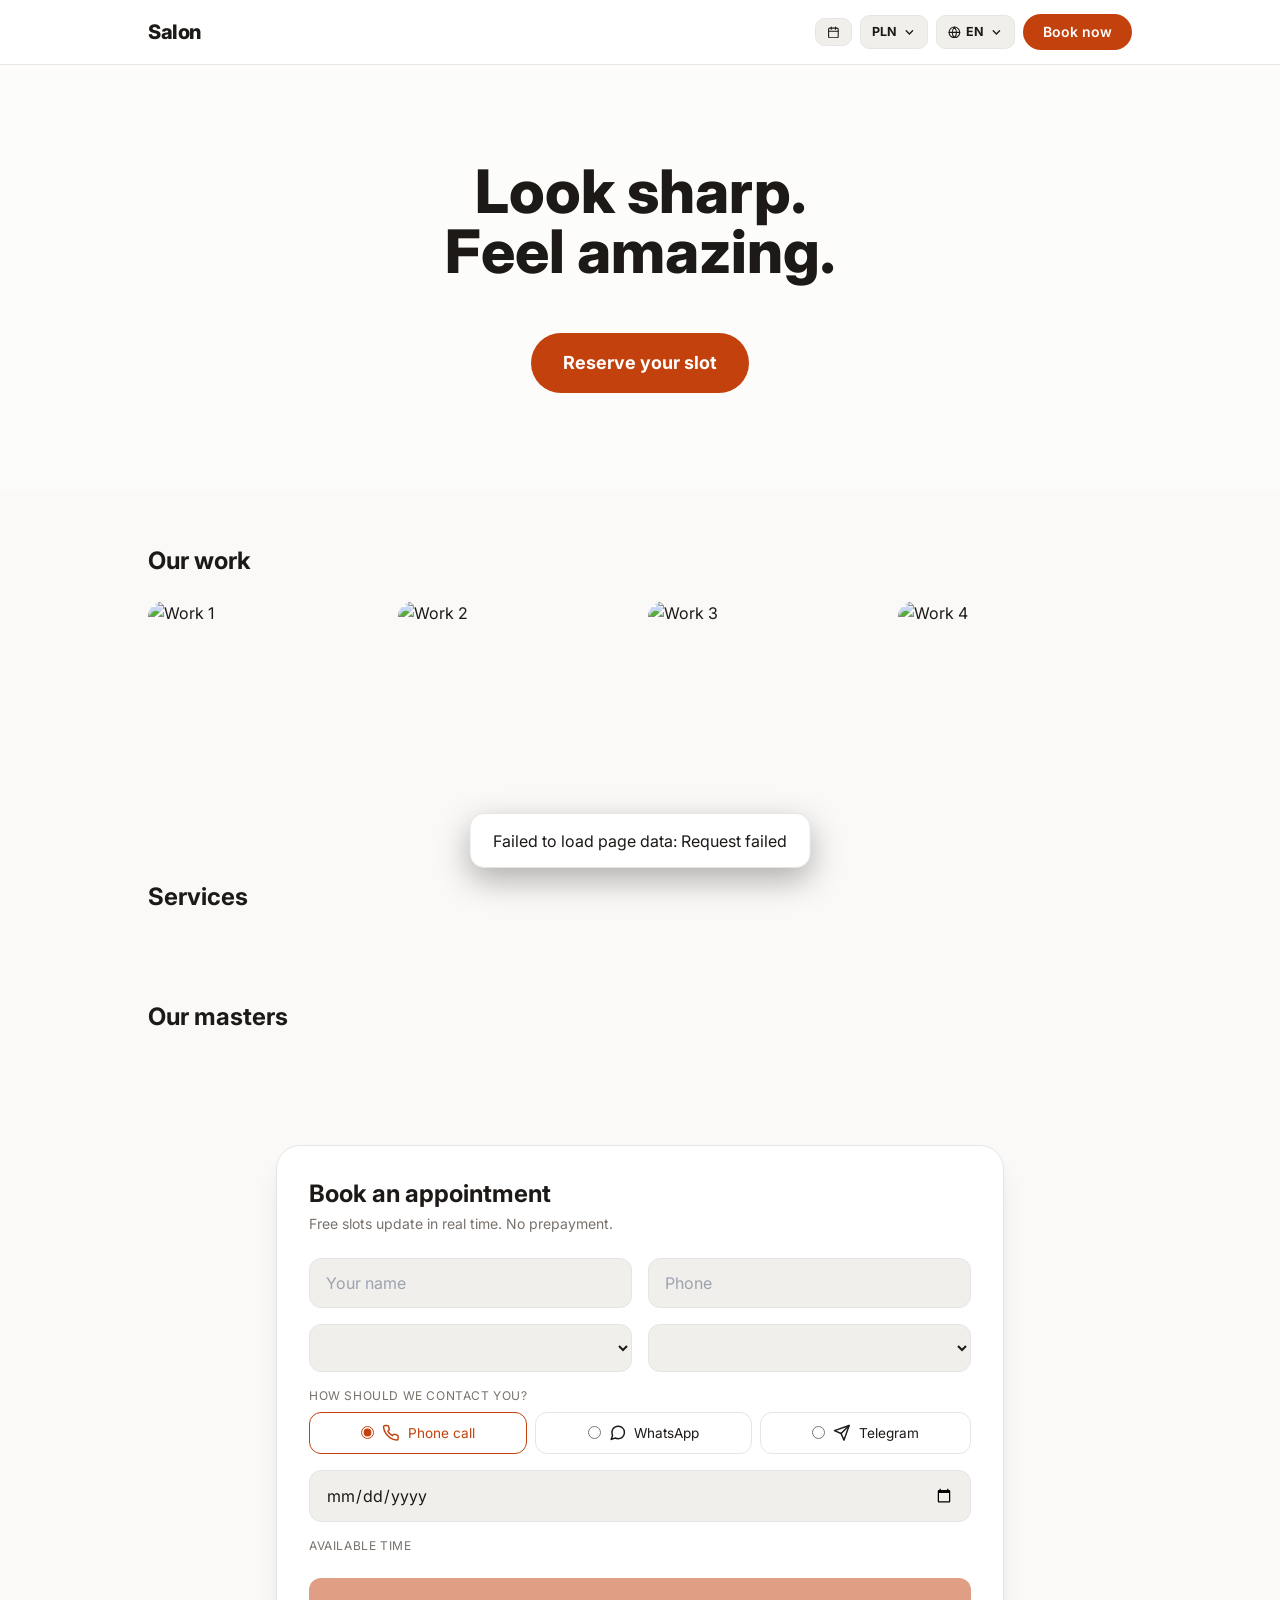
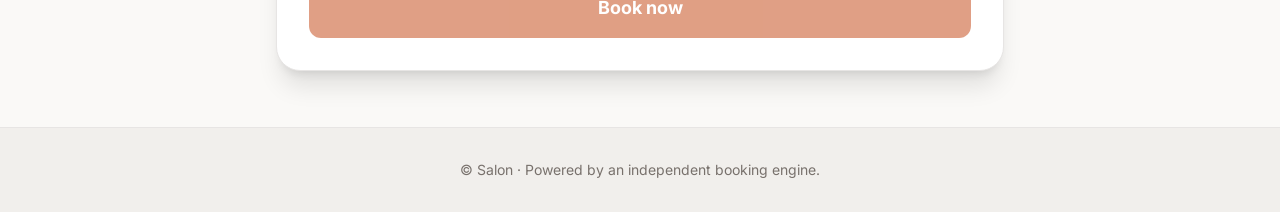
==== templates/index.html @ e081ffbb "Add files via upload" ====
<!DOCTYPE html>
<html lang="en" data-theme="light" data-layout="classic">
<head>
  <meta charset="UTF-8" />
  <meta name="viewport" content="width=device-width, initial-scale=1.0" />
  <title>Salon</title>
  <link rel="stylesheet" href="/static/css/utilities.css">
  <link rel="preconnect" href="https://fonts.googleapis.com">
  <link href="https://fonts.googleapis.com/css2?family=Inter:wght@400;600;700;800&display=swap" rel="stylesheet">
  <link rel="stylesheet" href="/static/css/main.css" />
</head>
<body class="antialiased">

  <!-- Header -->
  <header class="surface border-b brd sticky top-0 z-40">
    <div class="max-w-5xl mx-auto px-4 sm:px-5 py-3.5 flex items-center justify-between gap-2 flex-wrap">
      <div class="flex items-center gap-3 min-w-0">
        <img id="brand-logo" class="hidden h-9 w-9 rounded-full object-cover flex-shrink-0" alt="logo" />
        <span id="brand-name" class="font-extrabold text-xl tracking-tight truncate">Salon</span>
      </div>
      <div class="flex items-center gap-2">
        <button id="my-open" class="dd-btn" type="button">
          <svg viewBox="0 0 24 24" fill="none" stroke="currentColor" stroke-width="2" stroke-linecap="round"><rect x="3" y="4" width="18" height="18" rx="2"/><path d="M16 2v4M8 2v4M3 10h18"/></svg>
          <span class="hidden sm:inline" data-i18n="my_bookings">My bookings</span>
        </button>
        <div class="dd">
          <button id="cur-btn" class="dd-btn" type="button">
            <span id="cur-current">PLN</span>
            <svg viewBox="0 0 24 24" fill="none" stroke="currentColor" stroke-width="2.5" stroke-linecap="round"><path d="m6 9 6 6 6-6"/></svg>
          </button>
          <div id="cur-menu" class="dd-menu hidden">
            <button type="button" data-cur-opt="PLN">PLN zł</button>
            <button type="button" data-cur-opt="EUR">EUR €</button>
            <button type="button" data-cur-opt="USD">USD $</button>
          </div>
        </div>
        <div class="dd">
          <button id="lang-btn" class="dd-btn" type="button">
            <svg viewBox="0 0 24 24" fill="none" stroke="currentColor" stroke-width="2" stroke-linecap="round"><circle cx="12" cy="12" r="10"/><path d="M2 12h20M12 2a15.3 15.3 0 0 1 4 10 15.3 15.3 0 0 1-4 10 15.3 15.3 0 0 1-4-10 15.3 15.3 0 0 1 4-10z"/></svg>
            <span id="lang-current">EN</span>
            <svg viewBox="0 0 24 24" fill="none" stroke="currentColor" stroke-width="2.5" stroke-linecap="round"><path d="m6 9 6 6 6-6"/></svg>
          </button>
          <div id="lang-menu" class="dd-menu hidden">
            <button type="button" data-lang-opt="en">English</button>
            <button type="button" data-lang-opt="pl">Polski</button>
          </div>
        </div>
        <a href="#book" class="btn-accent px-4 sm:px-5 py-2 rounded-full text-sm font-semibold" data-i18n="nav_book">Book now</a>
      </div>
    </div>
  </header>

  <!-- Hero -->
  <section class="hero-bg">
    <div class="max-w-5xl mx-auto px-5 py-20 sm:py-24 hero-inner">
      <div class="hero-text">
        <h1 class="hero-title text-4xl md:text-6xl font-extrabold leading-tight">
          <span data-i18n="hero_l1">Look sharp.</span><br/><span data-i18n="hero_l2">Feel amazing.</span>
        </h1>
        <p id="hero-desc" class="dim max-w-xl mx-auto mt-5 text-lg"></p>
        <p id="hours-line" class="accent font-semibold mt-3 text-sm uppercase tracking-widest"></p>
        <a href="#book" class="btn-accent inline-block mt-8 px-8 py-4 rounded-full font-bold text-lg" data-i18n="hero_cta">Reserve your slot</a>
      </div>
      <div class="hero-media">
        <img id="hero-media-img" src="https://images.unsplash.com/photo-1585747860715-2ba37e788b70?w=900&q=80" alt="Salon" />
      </div>
    </div>
  </section>

  <!-- Gallery -->
  <section class="max-w-5xl mx-auto px-5 py-14">
    <h2 class="text-2xl font-bold mb-6" data-i18n="gallery">Our work</h2>
    <div id="gallery-grid" class="grid grid-cols-2 md:grid-cols-4 gap-3 sm:gap-4">
      <img id="gal-1" class="rounded-2xl h-40 sm:h-48 w-full object-cover" loading="lazy" src="https://images.unsplash.com/photo-1503951914875-452162b0f3f1?w=600&q=80" alt="Work 1" />
      <img id="gal-2" class="rounded-2xl h-40 sm:h-48 w-full object-cover" loading="lazy" src="https://images.unsplash.com/photo-1585747860715-2ba37e788b70?w=600&q=80" alt="Work 2" />
      <img id="gal-3" class="rounded-2xl h-40 sm:h-48 w-full object-cover" loading="lazy" src="https://images.unsplash.com/photo-1605497788044-5a32c7078486?w=600&q=80" alt="Work 3" />
      <img id="gal-4" class="rounded-2xl h-40 sm:h-48 w-full object-cover" loading="lazy" src="https://images.unsplash.com/photo-1521590832167-7bcbfaa6381f?w=600&q=80" alt="Work 4" />
    </div>
  </section>

  <!-- Services -->
  <section class="max-w-5xl mx-auto px-5 py-8">
    <h2 class="text-2xl font-bold mb-6" data-i18n="services">Services</h2>
    <div id="services-grid" class="grid md:grid-cols-3 gap-4"></div>
  </section>

  <!-- Team -->
  <section class="max-w-5xl mx-auto px-5 py-8">
    <h2 class="text-2xl font-bold mb-6" data-i18n="team">Our masters</h2>
    <div id="team-grid" class="grid grid-cols-2 md:grid-cols-4 gap-4"></div>
  </section>

  <!-- Booking form -->
  <section id="book" class="max-w-3xl mx-auto px-4 sm:px-5 py-14">
    <div class="surface rounded-3xl border brd p-6 sm:p-8 shadow-xl">
      <h2 class="text-2xl font-bold" data-i18n="book_t">Book an appointment</h2>
      <p class="dim text-sm mt-1 mb-6" data-i18n="book_s">Free slots update in real time. No prepayment.</p>

      <form id="booking-form" class="space-y-4">
        <div class="grid sm:grid-cols-2 gap-4">
          <input id="name" class="field" data-i18n-ph="name_ph" placeholder="Your name" required minlength="2" />
          <input id="phone" class="field" type="tel" data-i18n-ph="phone_ph" placeholder="Phone" required />
        </div>

        <div class="grid sm:grid-cols-2 gap-4">
          <select id="service" class="field" required></select>
          <select id="master" class="field"></select>
        </div>

        <div>
          <div class="dim text-xs uppercase tracking-wider mb-2" data-i18n="contact_l">How should we contact you?</div>
          <div class="flex flex-wrap gap-2">
            <label class="contact-opt">
              <input type="radio" name="contact" value="Call" class="accent-current" checked />
              <svg viewBox="0 0 24 24" fill="none" stroke="currentColor" stroke-width="2" stroke-linecap="round" stroke-linejoin="round"><path d="M22 16.92v3a2 2 0 0 1-2.18 2 19.79 19.79 0 0 1-8.63-3.07 19.5 19.5 0 0 1-6-6 19.79 19.79 0 0 1-3.07-8.67A2 2 0 0 1 4.11 2h3a2 2 0 0 1 2 1.72c.13.96.36 1.9.7 2.81a2 2 0 0 1-.45 2.11L8.09 9.91a16 16 0 0 0 6 6l1.27-1.27a2 2 0 0 1 2.11-.45c.91.34 1.85.57 2.81.7A2 2 0 0 1 22 16.92z"/></svg>
              <span data-i18n="c_call">Phone call</span>
            </label>
            <label class="contact-opt">
              <input type="radio" name="contact" value="WhatsApp" class="accent-current" />
              <svg viewBox="0 0 24 24" fill="none" stroke="currentColor" stroke-width="2" stroke-linecap="round" stroke-linejoin="round"><path d="M21 11.5a8.38 8.38 0 0 1-.9 3.8 8.5 8.5 0 0 1-7.6 4.7 8.38 8.38 0 0 1-3.8-.9L3 21l1.9-5.7a8.38 8.38 0 0 1-.9-3.8 8.5 8.5 0 0 1 4.7-7.6 8.38 8.38 0 0 1 3.8-.9h.5a8.48 8.48 0 0 1 8 8v.5z"/></svg>
              <span>WhatsApp</span>
            </label>
            <label class="contact-opt">
              <input type="radio" name="contact" value="Telegram" class="accent-current" />
              <svg viewBox="0 0 24 24" fill="none" stroke="currentColor" stroke-width="2" stroke-linecap="round" stroke-linejoin="round"><path d="M22 2 11 13"/><path d="M22 2 15 22l-4-9-9-4 20-7z"/></svg>
              <span>Telegram</span>
            </label>
          </div>
          <div id="handle-row" class="hidden mt-3">
            <input id="handle" class="field" data-i18n-ph="handle_ph" placeholder="@username" />
            <p id="handle-hint" class="dim text-xs mt-1"></p>
          </div>
        </div>

        <input id="date" type="date" class="field" required />
        <div>
          <div class="dim text-xs uppercase tracking-wider mb-2" data-i18n="slots_l">Available time</div>
          <div id="slot-grid" class="flex flex-wrap gap-2"></div>
        </div>
        <button id="submit-btn" class="btn-accent w-full py-4 rounded-xl font-bold text-lg" disabled data-i18n="submit">
          Book now
        </button>
      </form>

      <div id="booking-success" class="hidden text-center py-10">
        <svg class="mx-auto" width="56" height="56" viewBox="0 0 24 24" fill="none" stroke="var(--accent)" stroke-width="2" stroke-linecap="round" stroke-linejoin="round"><path d="M22 11.08V12a10 10 0 1 1-5.93-9.14"/><path d="M22 4 12 14.01l-3-3"/></svg>
        <h3 class="text-xl font-bold mt-4" data-i18n="ok_t">You're booked!</h3>
        <p id="ok-master" class="accent font-semibold mt-2"></p>
        <p class="dim mt-2" data-i18n="ok_s">We'll contact you shortly to confirm. See you soon!</p>
      </div>
    </div>
  </section>

  <footer class="surface-2 border-t brd">
    <div class="max-w-5xl mx-auto px-5 py-8 text-center dim text-sm">
      © <span id="footer-name">Salon</span> · <span data-i18n="footer">Powered by an independent booking engine.</span>
    </div>
  </footer>

  <!-- My bookings modal -->
  <div id="my-modal" class="modal hidden">
    <div class="modal-card">
      <div class="flex items-center justify-between mb-1">
        <h3 class="font-bold text-lg" data-i18n="my_t">My bookings</h3>
        <button id="my-close" class="dim text-2xl leading-none" type="button">&times;</button>
      </div>
      <p class="dim text-sm mb-4" data-i18n="my_s">Enter the phone number you booked with.</p>
      <div class="flex gap-2 mb-4">
        <input id="my-phone" class="field" type="tel" data-i18n-ph="phone_ph" placeholder="Phone" />
        <button id="my-lookup" class="btn-accent px-4 rounded-xl font-semibold text-sm whitespace-nowrap" type="button" data-i18n="my_lookup">Find</button>
      </div>
      <div id="my-results" class="space-y-3"></div>
    </div>
  </div>

  <div id="toast" class="toast"></div>
  <script src="/static/js/i18n.js"></script>
  <script src="/static/js/niches.js"></script>
  <script src="/static/js/booking.js"></script>
  <script src="/static/js/demo-fab.js"></script>
</body>
</html>
---- static/css/utilities.css ----
*,::backdrop,:after,:before{--tw-border-spacing-x:0;--tw-border-spacing-y:0;--tw-translate-x:0;--tw-translate-y:0;--tw-rotate:0;--tw-skew-x:0;--tw-skew-y:0;--tw-scale-x:1;--tw-scale-y:1;--tw-pan-x: ;--tw-pan-y: ;--tw-pinch-zoom: ;--tw-scroll-snap-strictness:proximity;--tw-gradient-from-position: ;--tw-gradient-via-position: ;--tw-gradient-to-position: ;--tw-ordinal: ;--tw-slashed-zero: ;--tw-numeric-figure: ;--tw-numeric-spacing: ;--tw-numeric-fraction: ;--tw-ring-inset: ;--tw-ring-offset-width:0px;--tw-ring-offset-color:#fff;--tw-ring-color:#3b82f680;--tw-ring-offset-shadow:0 0 #0000;--tw-ring-shadow:0 0 #0000;--tw-shadow:0 0 #0000;--tw-shadow-colored:0 0 #0000;--tw-blur: ;--tw-brightness: ;--tw-contrast: ;--tw-grayscale: ;--tw-hue-rotate: ;--tw-invert: ;--tw-saturate: ;--tw-sepia: ;--tw-drop-shadow: ;--tw-backdrop-blur: ;--tw-backdrop-brightness: ;--tw-backdrop-contrast: ;--tw-backdrop-grayscale: ;--tw-backdrop-hue-rotate: ;--tw-backdrop-invert: ;--tw-backdrop-opacity: ;--tw-backdrop-saturate: ;--tw-backdrop-sepia: ;--tw-contain-size: ;--tw-contain-layout: ;--tw-contain-paint: ;--tw-contain-style: }/*! tailwindcss v3.4.17 | MIT License | https://tailwindcss.com*/*,:after,:before{box-sizing:border-box;border:0 solid #e5e7eb}:after,:before{--tw-content:""}:host,html{line-height:1.5;-webkit-text-size-adjust:100%;-moz-tab-size:4;-o-tab-size:4;tab-size:4;font-family:ui-sans-serif,system-ui,sans-serif,Apple Color Emoji,Segoe UI Emoji,Segoe UI Symbol,Noto Color Emoji;font-feature-settings:normal;font-variation-settings:normal;-webkit-tap-highlight-color:transparent}body{margin:0;line-height:inherit}hr{height:0;color:inherit;border-top-width:1px}abbr:where([title]){-webkit-text-decoration:underline dotted;text-decoration:underline dotted}h1,h2,h3,h4,h5,h6{font-size:inherit;font-weight:inherit}a{color:inherit;text-decoration:inherit}b,strong{font-weight:bolder}code,kbd,pre,samp{font-family:ui-monospace,SFMono-Regular,Menlo,Monaco,Consolas,Liberation Mono,Courier New,monospace;font-feature-settings:normal;font-variation-settings:normal;font-size:1em}small{font-size:80%}sub,sup{font-size:75%;line-height:0;position:relative;vertical-align:initial}sub{bottom:-.25em}sup{top:-.5em}table{text-indent:0;border-color:inherit;border-collapse:collapse}button,input,optgroup,select,textarea{font-family:inherit;font-feature-settings:inherit;font-variation-settings:inherit;font-size:100%;font-weight:inherit;line-height:inherit;letter-spacing:inherit;color:inherit;margin:0;padding:0}button,select{text-transform:none}button,input:where([type=button]),input:where([type=reset]),input:where([type=submit]){-webkit-appearance:button;background-color:initial;background-image:none}:-moz-focusring{outline:auto}:-moz-ui-invalid{box-shadow:none}progress{vertical-align:initial}::-webkit-inner-spin-button,::-webkit-outer-spin-button{height:auto}[type=search]{-webkit-appearance:textfield;outline-offset:-2px}::-webkit-search-decoration{-webkit-appearance:none}::-webkit-file-upload-button{-webkit-appearance:button;font:inherit}summary{display:list-item}blockquote,dd,dl,figure,h1,h2,h3,h4,h5,h6,hr,p,pre{margin:0}fieldset{margin:0}fieldset,legend{padding:0}menu,ol,ul{list-style:none;margin:0;padding:0}dialog{padding:0}textarea{resize:vertical}input::-moz-placeholder,textarea::-moz-placeholder{opacity:1;color:#9ca3af}input::placeholder,textarea::placeholder{opacity:1;color:#9ca3af}[role=button],button{cursor:pointer}:disabled{cursor:default}audio,canvas,embed,iframe,img,object,svg,video{display:block;vertical-align:middle}img,video{max-width:100%;height:auto}[hidden]:where(:not([hidden=until-found])){display:none}.visible{visibility:visible}.fixed{position:fixed}.sticky{position:sticky}.top-0{top:0}.z-40{z-index:40}.mx-auto{margin-left:auto;margin-right:auto}.mb-1{margin-bottom:.25rem}.mb-2{margin-bottom:.5rem}.mb-3{margin-bottom:.75rem}.mb-4{margin-bottom:1rem}.mb-6{margin-bottom:1.5rem}.ml-2{margin-left:.5rem}.mt-1{margin-top:.25rem}.mt-2{margin-top:.5rem}.mt-3{margin-top:.75rem}.mt-4{margin-top:1rem}.mt-5{margin-top:1.25rem}.mt-8{margin-top:2rem}.inline-block{display:inline-block}.flex{display:flex}.table{display:table}.grid{display:grid}.hidden{display:none}.h-12{height:3rem}.h-14{height:3.5rem}.h-3{height:.75rem}.h-40{height:10rem}.h-9{height:2.25rem}.min-h-screen{min-height:100vh}.w-12{width:3rem}.w-14{width:3.5rem}.w-3{width:.75rem}.w-9{width:2.25rem}.w-full{width:100%}.min-w-0{min-width:0}.max-w-3xl{max-width:48rem}.max-w-5xl{max-width:64rem}.max-w-6xl{max-width:72rem}.max-w-sm{max-width:24rem}.max-w-xl{max-width:36rem}.flex-1{flex:1 1 0%}.flex-shrink-0{flex-shrink:0}.cursor-pointer{cursor:pointer}.touch-none{touch-action:none}.grid-cols-2{grid-template-columns:repeat(2,minmax(0,1fr))}.flex-wrap{flex-wrap:wrap}.items-center{align-items:center}.justify-center{justify-content:center}.justify-between{justify-content:space-between}.gap-2{gap:.5rem}.gap-3{gap:.75rem}.gap-4{gap:1rem}.gap-6{gap:1.5rem}.space-y-2>:not([hidden])~:not([hidden]){--tw-space-y-reverse:0;margin-top:calc(.5rem*(1 - var(--tw-space-y-reverse)));margin-bottom:calc(.5rem*var(--tw-space-y-reverse))}.space-y-3>:not([hidden])~:not([hidden]){--tw-space-y-reverse:0;margin-top:calc(.75rem*(1 - var(--tw-space-y-reverse)));margin-bottom:calc(.75rem*var(--tw-space-y-reverse))}.space-y-4>:not([hidden])~:not([hidden]){--tw-space-y-reverse:0;margin-top:calc(1rem*(1 - var(--tw-space-y-reverse)));margin-bottom:calc(1rem*var(--tw-space-y-reverse))}.space-y-6>:not([hidden])~:not([hidden]){--tw-space-y-reverse:0;margin-top:calc(1.5rem*(1 - var(--tw-space-y-reverse)));margin-bottom:calc(1.5rem*var(--tw-space-y-reverse))}.divide-y>:not([hidden])~:not([hidden]){--tw-divide-y-reverse:0;border-top-width:calc(1px*(1 - var(--tw-divide-y-reverse)));border-bottom-width:calc(1px*var(--tw-divide-y-reverse))}.self-start{align-self:flex-start}.overflow-x-auto{overflow-x:auto}.truncate{overflow:hidden;text-overflow:ellipsis}.truncate,.whitespace-nowrap{white-space:nowrap}.rounded{border-radius:.25rem}.rounded-2xl{border-radius:1rem}.rounded-3xl{border-radius:1.5rem}.rounded-full{border-radius:9999px}.rounded-xl{border-radius:.75rem}.border{border-width:1px}.border-b{border-bottom-width:1px}.border-r{border-right-width:1px}.border-t{border-top-width:1px}.object-cover{-o-object-fit:cover;object-fit:cover}.p-4{padding:1rem}.p-5{padding:1.25rem}.p-6{padding:1.5rem}.p-8{padding:2rem}.px-2{padding-left:.5rem;padding-right:.5rem}.px-4{padding-left:1rem;padding-right:1rem}.px-5{padding-left:1.25rem;padding-right:1.25rem}.px-6{padding-left:1.5rem;padding-right:1.5rem}.px-8{padding-left:2rem;padding-right:2rem}.py-1{padding-top:.25rem;padding-bottom:.25rem}.py-10{padding-top:2.5rem;padding-bottom:2.5rem}.py-14{padding-top:3.5rem;padding-bottom:3.5rem}.py-2{padding-top:.5rem;padding-bottom:.5rem}.py-2\.5{padding-top:.625rem;padding-bottom:.625rem}.py-20{padding-top:5rem;padding-bottom:5rem}.py-3{padding-top:.75rem;padding-bottom:.75rem}.py-3\.5{padding-top:.875rem;padding-bottom:.875rem}.py-4{padding-top:1rem;padding-bottom:1rem}.py-6{padding-top:1.5rem;padding-bottom:1.5rem}.py-8{padding-top:2rem;padding-bottom:2rem}.pr-3{padding-right:.75rem}.text-left{text-align:left}.text-center{text-align:center}.text-right{text-align:right}.text-2xl{font-size:1.5rem;line-height:2rem}.text-4xl{font-size:2.25rem;line-height:2.5rem}.text-base{font-size:1rem;line-height:1.5rem}.text-lg{font-size:1.125rem;line-height:1.75rem}.text-sm{font-size:.875rem;line-height:1.25rem}.text-xl{font-size:1.25rem;line-height:1.75rem}.text-xs{font-size:.75rem;line-height:1rem}.font-bold{font-weight:700}.font-extrabold{font-weight:800}.font-semibold{font-weight:600}.uppercase{text-transform:uppercase}.leading-none{line-height:1}.leading-tight{line-height:1.25}.tracking-tight{letter-spacing:-.025em}.tracking-wider{letter-spacing:.05em}.tracking-widest{letter-spacing:.1em}.text-red-400{--tw-text-opacity:1;color:rgb(248 113 113/var(--tw-text-opacity,1))}.underline{text-decoration-line:underline}.antialiased{-webkit-font-smoothing:antialiased;-moz-osx-font-smoothing:grayscale}.accent-current{accent-color:currentColor}.shadow-xl{--tw-shadow:0 20px 25px -5px #0000001a,0 8px 10px -6px #0000001a;--tw-shadow-colored:0 20px 25px -5px var(--tw-shadow-color),0 8px 10px -6px var(--tw-shadow-color);box-shadow:var(--tw-ring-offset-shadow,0 0 #0000),var(--tw-ring-shadow,0 0 #0000),var(--tw-shadow)}.outline{outline-style:solid}.filter{filter:var(--tw-blur) var(--tw-brightness) var(--tw-contrast) var(--tw-grayscale) var(--tw-hue-rotate) var(--tw-invert) var(--tw-saturate) var(--tw-sepia) var(--tw-drop-shadow)}@media (min-width:640px){.sm\:inline{display:inline}.sm\:h-48{height:12rem}.sm\:grid-cols-2{grid-template-columns:repeat(2,minmax(0,1fr))}.sm\:gap-4{gap:1rem}.sm\:p-8{padding:2rem}.sm\:px-5{padding-left:1.25rem;padding-right:1.25rem}.sm\:py-24{padding-top:6rem;padding-bottom:6rem}}@media (min-width:768px){.md\:grid-cols-2{grid-template-columns:repeat(2,minmax(0,1fr))}.md\:grid-cols-3{grid-template-columns:repeat(3,minmax(0,1fr))}.md\:grid-cols-4{grid-template-columns:repeat(4,minmax(0,1fr))}.md\:text-6xl{font-size:3.75rem;line-height:1}}@media (min-width:1024px){.lg\:mt-auto{margin-top:auto}.lg\:flex{display:flex}.lg\:min-h-screen{min-height:100vh}.lg\:w-56{width:14rem}.lg\:grid-cols-2{grid-template-columns:repeat(2,minmax(0,1fr))}.lg\:grid-cols-4{grid-template-columns:repeat(4,minmax(0,1fr))}.lg\:flex-col{flex-direction:column}.lg\:p-8{padding:2rem}}
---- static/css/main.css ----
/* Theme system — colors via [data-theme], STRUCTURE via [data-layout]. */

:root, html[data-theme="light"] {
  --bg: #faf9f7; --surface: #ffffff; --surface-2: #f1efec;
  --text: #1c1917; --text-dim: #78716c;
  --accent: #c2410c; --accent-ink: #ffffff;
  --border: #e7e5e4; --hero-overlay: rgba(255,255,255,.55);
}
html[data-theme="dark"] {
  --bg: #0c0a09; --surface: #1c1917; --surface-2: #292524;
  --text: #fafaf9; --text-dim: #a8a29e;
  --accent: #f97316; --accent-ink: #0c0a09;
  --border: #44403c; --hero-overlay: rgba(12,10,9,.62);
}
html[data-theme="gold"] {
  --bg: #12100b; --surface: #1d1912; --surface-2: #2a241a;
  --text: #f5efe0; --text-dim: #b3a88c;
  --accent: #d4af37; --accent-ink: #12100b;
  --border: #4a4130; --hero-overlay: rgba(18,16,11,.65);
}
html[data-theme="rose"] {
  --bg: #fff1f2; --surface: #ffffff; --surface-2: #ffe4e6;
  --text: #4c0519; --text-dim: #9f1239;
  --accent: #e11d48; --accent-ink: #ffffff;
  --border: #fecdd3; --hero-overlay: rgba(255,241,242,.5);
}

html { scroll-behavior: smooth; }
body {
  background: var(--bg); color: var(--text);
  font-family: "Inter", system-ui, -apple-system, sans-serif;
  transition: background .4s ease, color .4s ease;
  -webkit-tap-highlight-color: transparent;
}
.surface { background: var(--surface); }
.surface-2 { background: var(--surface-2); }
.dim { color: var(--text-dim); }
.accent { color: var(--accent); }
.brd { border-color: var(--border); }

.btn-accent {
  background: var(--accent); color: var(--accent-ink);
  transition: transform .15s ease, opacity .2s ease;
}
.btn-accent:hover { transform: translateY(-2px); opacity: .92; }

.field {
  background: var(--surface-2); color: var(--text);
  border: 1px solid var(--border); border-radius: .75rem;
  padding: .75rem 1rem; width: 100%; outline: none; font-size: 1rem;
}
.field:focus { border-color: var(--accent); }

/* ============ LAYOUTS — structurally different sites ============ */

.hero-bg {
  background-image:
    linear-gradient(var(--hero-overlay), var(--hero-overlay)),
    var(--hero-img, url("https://images.unsplash.com/photo-1560066984-138dadb4c035?w=1600&q=80"));
  background-size: cover; background-position: center;
}
.hero-inner { display: flex; flex-direction: column; align-items: center; text-align: center; gap: 2rem; }
.hero-media { display: none; }
.hero-media img { border-radius: 1.5rem; width: 100%; height: 22rem; object-fit: cover; box-shadow: 0 20px 60px rgba(0,0,0,.35); }

/* SPLIT — text left, big photo right, wide 2-col services */
html[data-layout="split"] .hero-inner { flex-direction: row; text-align: left; align-items: center; }
html[data-layout="split"] .hero-text { flex: 1.1; }
html[data-layout="split"] .hero-media { display: block; flex: 1; }
html[data-layout="split"] #hero-desc { margin-left: 0; }
html[data-layout="split"] #services-grid { grid-template-columns: repeat(2, 1fr); }

/* BOLD — huge uppercase type, fixed hero bg, horizontal scroll strips */
html[data-layout="bold"] .hero-bg { background-attachment: fixed; }
html[data-layout="bold"] .hero-title {
  font-size: clamp(2.8rem, 9vw, 6.5rem); text-transform: uppercase;
  letter-spacing: -0.03em; line-height: .95;
}
html[data-layout="bold"] #services-grid,
html[data-layout="bold"] #team-grid { display: flex; overflow-x: auto; gap: 1rem; padding-bottom: .5rem; scroll-snap-type: x mandatory; }
html[data-layout="bold"] #services-grid .svc-card { min-width: 17rem; scroll-snap-align: start; }
html[data-layout="bold"] #team-grid .team-card { min-width: 12rem; scroll-snap-align: start; }

/* MINIMAL — no photo hero, hairline aesthetic, list-style services */
html[data-layout="minimal"] .hero-bg { background-image: none; }
html[data-layout="minimal"] .hero-title { font-weight: 600; letter-spacing: -0.02em; }
html[data-layout="minimal"] .hero-title span:last-child { color: var(--text-dim); }
html[data-layout="minimal"] .svc-card, html[data-layout="minimal"] .team-card {
  border-radius: 0; border-left: none; border-right: none; border-top: none; box-shadow: none;
}
html[data-layout="minimal"] #services-grid { display: block; }
html[data-layout="minimal"] #services-grid .svc-card { border-bottom: 1px solid var(--border); }
html[data-layout="minimal"] .btn-accent { border-radius: 0; }
html[data-layout="minimal"] .slot, html[data-layout="minimal"] .field { border-radius: 0; }

/* GLASS — gradient canvas, frosted cards, glowing accent */
html[data-layout="glass"] body {
  background:
    radial-gradient(60rem 40rem at 10% -10%, color-mix(in srgb, var(--accent) 28%, transparent), transparent 60%),
    radial-gradient(50rem 35rem at 110% 20%, color-mix(in srgb, var(--accent) 18%, transparent), transparent 55%),
    var(--bg);
  background-attachment: fixed;
}
html[data-layout="glass"] .hero-bg { background-image: none; }
html[data-layout="glass"] .surface {
  background: color-mix(in srgb, var(--surface) 55%, transparent);
  backdrop-filter: blur(14px); -webkit-backdrop-filter: blur(14px);
}
html[data-layout="glass"] header.surface { background: color-mix(in srgb, var(--surface) 40%, transparent); backdrop-filter: blur(14px); }
html[data-layout="glass"] .hero-title { font-size: clamp(2.6rem, 8vw, 5.5rem); letter-spacing: -0.04em; }
html[data-layout="glass"] .btn-accent { box-shadow: 0 8px 32px color-mix(in srgb, var(--accent) 45%, transparent); border-radius: 9999px; }
html[data-layout="glass"] .svc-card:hover, html[data-layout="glass"] .team-card:hover { transform: translateY(-4px); transition: transform .2s ease; }

/* POSTER — full-screen photo hero, content pinned bottom-left, numbered services */
html[data-layout="poster"] .hero-bg {
  min-height: 92vh; display: flex; align-items: flex-end;
  border-radius: 0 0 2.5rem 2.5rem;
}
html[data-layout="poster"] .hero-inner { align-items: flex-start; text-align: left; width: 100%; }
html[data-layout="poster"] #hero-desc { margin-left: 0; max-width: 34rem; }
html[data-layout="poster"] .hero-title { font-size: clamp(3rem, 10vw, 7rem); letter-spacing: -0.04em; line-height: .95; }
html[data-layout="poster"] #services-grid { grid-template-columns: 1fr; counter-reset: svc; display: block; }
html[data-layout="poster"] .svc-card {
  counter-increment: svc; position: relative; padding-left: 5rem;
  border: none; border-bottom: 1px solid var(--border); border-radius: 0; box-shadow: none;
}
html[data-layout="poster"] .svc-card::before {
  content: counter(svc, decimal-leading-zero);
  position: absolute; left: 1rem; top: 1.5rem;
  font-size: 1.9rem; font-weight: 800; color: var(--accent); opacity: .55;
}

/* CARDS — bento grid: hero as rounded card, masonry gallery, 4-col services */
html[data-layout="cards"] .hero-bg {
  border-radius: 2rem; margin: 1.25rem auto; max-width: 62rem; overflow: hidden;
  box-shadow: 0 24px 60px rgba(0,0,0,.25);
}
html[data-layout="cards"] #gallery-grid img:first-child { grid-column: span 2; grid-row: span 2; height: 100%; }
html[data-layout="cards"] #services-grid { grid-template-columns: repeat(4, 1fr); }
html[data-layout="cards"] .svc-card { border-radius: 1.5rem; }
html[data-layout="cards"] .team-card { border-radius: 1.5rem; }

@media (max-width: 768px) {
  html[data-layout="split"] .hero-inner { flex-direction: column; text-align: center; }
  html[data-layout="split"] #services-grid { grid-template-columns: 1fr; }
  html[data-layout="cards"] #services-grid { grid-template-columns: repeat(2, 1fr); }
  html[data-layout="cards"] #gallery-grid img:first-child { grid-column: span 2; grid-row: span 1; }
  html[data-layout="poster"] .hero-bg { min-height: 78vh; }
}
@media (max-width: 480px) {
  html[data-layout="cards"] #services-grid { grid-template-columns: 1fr; }
}

/* ============ components ============ */

.avatar {
  width: 3.5rem; height: 3.5rem; margin: 0 auto; border-radius: 9999px;
  background: var(--surface-2); border: 1px solid var(--border);
  display: flex; align-items: center; justify-content: center;
  font-weight: 700; color: var(--accent); overflow: hidden;
}

.dd { position: relative; }
.dd-btn {
  display: flex; align-items: center; gap: .35rem;
  padding: .4rem .7rem; border-radius: .6rem; font-size: .78rem; font-weight: 700;
  color: var(--text); border: 1px solid var(--border); background: var(--surface-2);
  cursor: pointer; white-space: nowrap;
}
.dd-btn svg { width: .8rem; height: .8rem; }
.dd-menu {
  position: absolute; right: 0; top: calc(100% + .4rem); z-index: 50;
  background: var(--surface); border: 1px solid var(--border); border-radius: .8rem;
  box-shadow: 0 12px 32px rgba(0,0,0,.25); min-width: 7.5rem; overflow: hidden;
}
.dd-menu button {
  display: block; width: 100%; text-align: left; padding: .6rem .9rem;
  font-size: .82rem; font-weight: 600; color: var(--text); cursor: pointer;
}
.dd-menu button:hover { background: var(--surface-2); }
.dd-active { color: var(--accent) !important; }

.slot {
  border: 1px solid var(--border); border-radius: .6rem;
  padding: .55rem .85rem; font-size: .9rem; cursor: pointer;
  background: var(--surface); color: var(--text); transition: all .15s;
}
.slot:hover { border-color: var(--accent); }
.slot.active { background: var(--accent); color: var(--accent-ink); border-color: var(--accent); }

.contact-opt {
  display: flex; align-items: center; gap: .5rem; cursor: pointer;
  border: 1px solid var(--border); border-radius: .75rem; padding: .6rem .9rem;
  font-size: .85rem; background: var(--surface); flex: 1 1 auto; justify-content: center;
}
.contact-opt:has(input:checked) { border-color: var(--accent); color: var(--accent); }
.contact-opt svg { width: 1.1rem; height: 1.1rem; flex-shrink: 0; }

.toast {
  position: fixed; left: 50%; bottom: 2rem; transform: translateX(-50%);
  background: var(--surface); border: 1px solid var(--border); color: var(--text);
  padding: .9rem 1.4rem; border-radius: .9rem; z-index: 90; max-width: 90vw;
  box-shadow: 0 12px 32px rgba(0,0,0,.3); opacity: 0; pointer-events: none;
  transition: opacity .3s ease;
}
.toast.show { opacity: 1; }

.modal {
  position: fixed; inset: 0; z-index: 70; display: flex;
  align-items: flex-end; justify-content: center; background: rgba(0,0,0,.6);
}
@media (min-width: 640px) { .modal { align-items: center; } }
.modal-card {
  background: var(--surface); border: 1px solid var(--border);
  border-radius: 1.25rem 1.25rem 0 0; padding: 1.5rem; width: 100%; max-width: 26rem;
  max-height: 85vh; overflow-y: auto;
}
@media (min-width: 640px) { .modal-card { border-radius: 1.25rem; } }

#demo-fab {
  position: fixed; right: 1rem; bottom: 1rem; z-index: 60;
  display: none; flex-direction: column; gap: .5rem; align-items: flex-end;
}
.fab-panel {
  display: none; flex-direction: column; gap: .5rem; max-width: 16rem;
  background: var(--surface); border: 1px solid var(--border);
  border-radius: 1rem; padding: .9rem; box-shadow: 0 12px 32px rgba(0,0,0,.25);
}
.fab-label { font-size: .6rem; letter-spacing: .12em; color: var(--text-dim); font-weight: 700; }
.fab-row { display: flex; gap: .4rem; }
.fab-wrap-row { flex-wrap: wrap; }
.fab-btn {
  width: 3.25rem; height: 3.25rem; border-radius: 9999px; cursor: pointer;
  display: flex; align-items: center; justify-content: center;
  background: var(--accent); color: var(--accent-ink);
  box-shadow: 0 8px 24px rgba(0,0,0,.3);
}
.layout-btn {
  font-size: .72rem; font-weight: 600; padding: .35rem .6rem; cursor: pointer;
  border: 1px solid var(--border); border-radius: .5rem;
  background: var(--surface-2); color: var(--text);
}
.layout-active { border-color: var(--accent); color: var(--accent); }
.swatch { width: 1.8rem; height: 1.8rem; border-radius: 9999px; border: 2px solid var(--border); cursor: pointer; }

/* CRM widgets */
.kpi-card { background: var(--surface); border: 1px solid var(--border); border-radius: 1rem; padding: 1.1rem 1.25rem; }
.kpi-num { font-size: 1.6rem; font-weight: 800; margin-top: .25rem; }
.bar-wrap { display: flex; align-items: flex-end; gap: 4px; height: 8rem; }
.bar { flex: 1; background: var(--accent); border-radius: .25rem .25rem 0 0; min-height: 3px; opacity: .85; }
.bar-lbl { flex: 1; text-align: center; font-size: .55rem; color: var(--text-dim); margin-top: 4px; }
.donut { width: 9rem; height: 9rem; border-radius: 9999px; position: relative; flex-shrink: 0; }
.donut::after { content: ""; position: absolute; inset: 1.6rem; border-radius: 9999px; background: var(--surface); }
.hbar { height: .55rem; border-radius: 9999px; background: var(--accent); opacity: .8; }
.badge { font-size: .7rem; padding: .15rem .55rem; border-radius: 9999px; font-weight: 600; }
.b-New { background: #3b82f622; color: #60a5fa; }
.b-Confirmed { background: #22c55e22; color: #4ade80; }
.b-Completed { background: #a3a3a322; color: #a3a3a3; }
.b-Cancelled { background: #ef444422; color: #f87171; }
.status-sel {
  background: var(--surface-2); color: var(--text);
  border: 1px solid var(--border); border-radius: .5rem;
  padding: .25rem .5rem; font-size: .8rem;
}
.nav-btn {
  display: flex; align-items: center; gap: .7rem;
  padding: .65rem .9rem; border-radius: .75rem; font-size: .9rem; font-weight: 600;
  color: var(--text-dim); cursor: pointer; text-align: left; white-space: nowrap;
}
.nav-btn svg { width: 1.1rem; height: 1.1rem; flex-shrink: 0; }
.nav-btn:hover { background: var(--surface-2); }
.nav-active { background: var(--surface-2); color: var(--accent); }
.icon-link { color: var(--accent); display: inline-flex; }
.icon-link svg { width: 1rem; height: 1rem; }

@media (max-width: 640px) {
  .hero-inner { padding-top: 1rem; }
  .hero-title { font-size: 2.2rem !important; }
  html[data-layout="poster"] .hero-title { font-size: 2.6rem !important; }
  #demo-fab { right: .8rem; bottom: .8rem; }
  .fab-btn { width: 2.9rem; height: 2.9rem; }
  .contact-opt { font-size: .8rem; padding: .55rem .6rem; }
  .kpi-num { font-size: 1.3rem; }
  table { font-size: .8rem; }
}

.hidden{display:none!important}button:disabled{opacity:.5;cursor:not-allowed}.preview-banner{padding:12px 20px;background:var(--surface-2);border-bottom:1px solid var(--border);font-size:12px;text-align:center}.preview-banner strong{color:var(--accent)}
@media(max-width:600px){#pv-result .flex{flex-direction:column}#pv-copy{width:100%}}
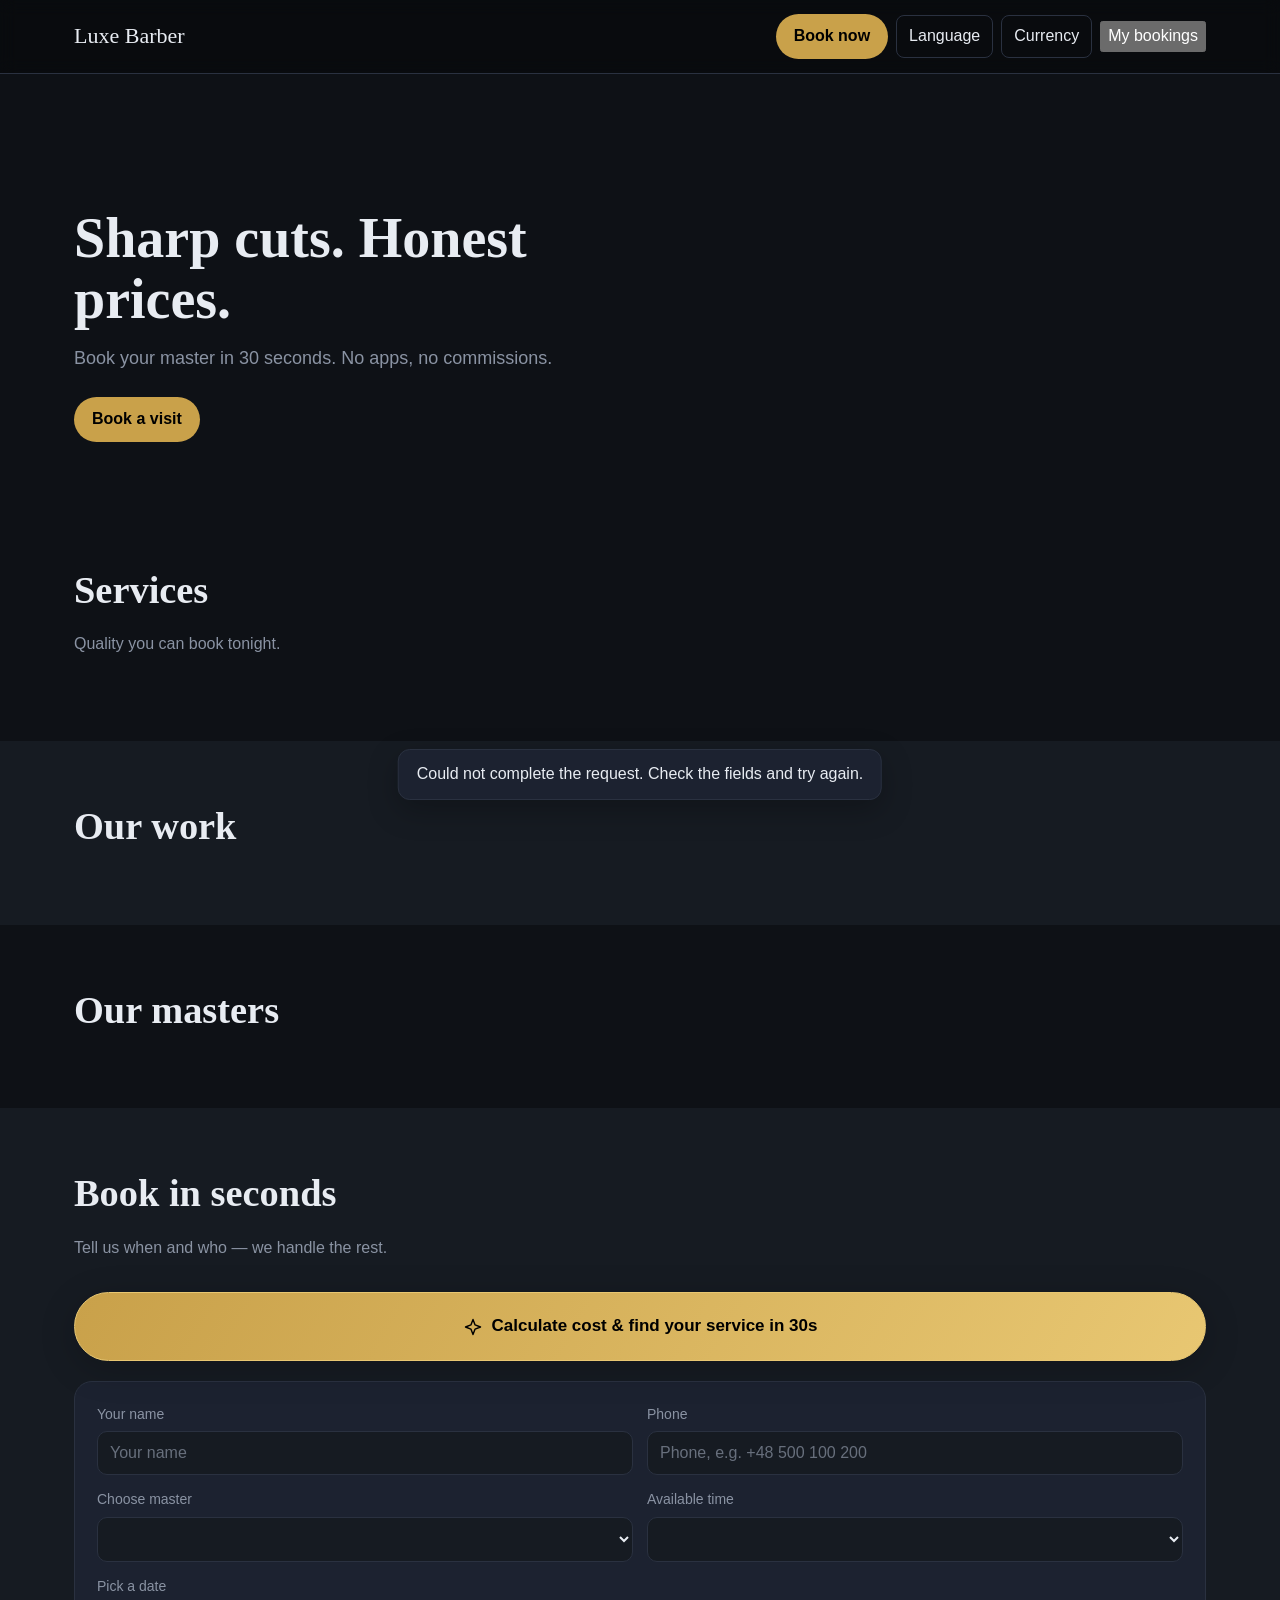
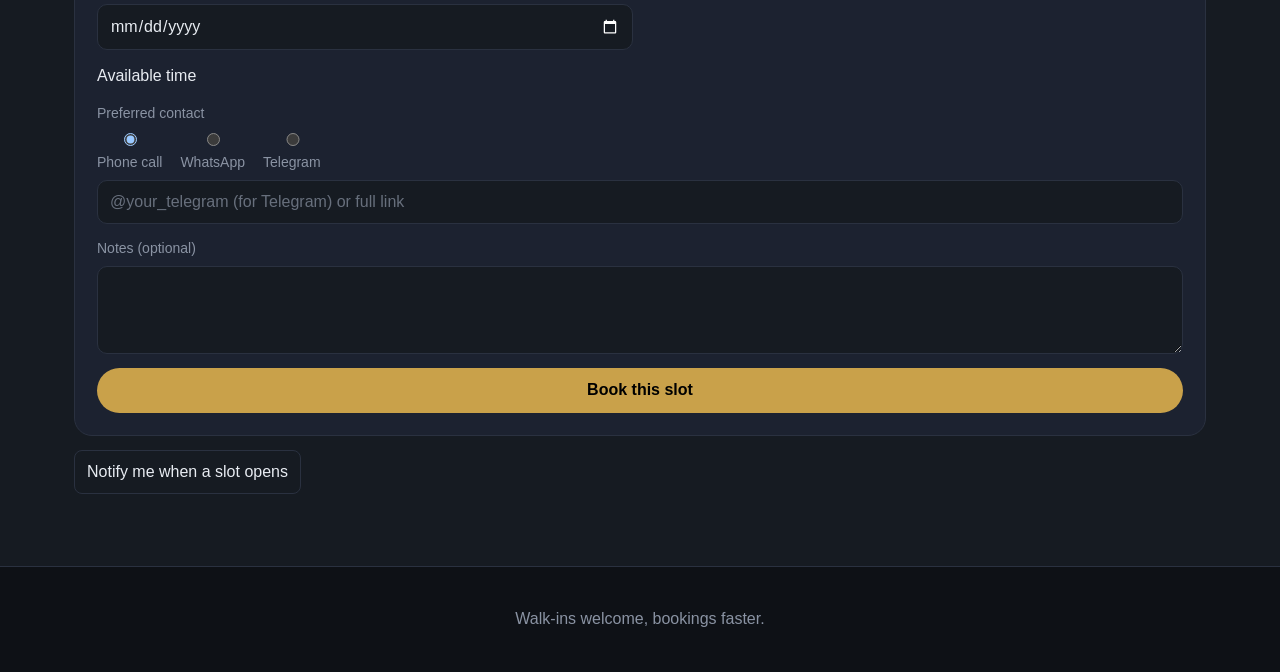
==== commit fd368ebf: "Add files via upload" ====
--- a/templates/index.html
+++ b/templates/index.html
@@ -1,182 +1,150 @@
-<!DOCTYPE html>
-<html lang="en" data-theme="light" data-layout="classic">
+<!doctype html>
+<html lang="en">
 <head>
-  <meta charset="UTF-8" />
-  <meta name="viewport" content="width=device-width, initial-scale=1.0" />
-  <title>Salon</title>
-  <link rel="stylesheet" href="/static/css/utilities.css">
-  <link rel="preconnect" href="https://fonts.googleapis.com">
-  <link href="https://fonts.googleapis.com/css2?family=Inter:wght@400;600;700;800&display=swap" rel="stylesheet">
-  <link rel="stylesheet" href="/static/css/main.css" />
-</head>
-<body class="antialiased">
-
-  <!-- Header -->
-  <header class="surface border-b brd sticky top-0 z-40">
-    <div class="max-w-5xl mx-auto px-4 sm:px-5 py-3.5 flex items-center justify-between gap-2 flex-wrap">
-      <div class="flex items-center gap-3 min-w-0">
-        <img id="brand-logo" class="hidden h-9 w-9 rounded-full object-cover flex-shrink-0" alt="logo" />
-        <span id="brand-name" class="font-extrabold text-xl tracking-tight truncate">Salon</span>
+<meta charset="utf-8">
+<meta name="viewport" content="width=device-width,initial-scale=1">
+<title>Luxe Barber — Book in 30 seconds</title>
+<link rel="stylesheet" href="/static/css/main.css">
+<link rel="stylesheet" href="/static/css/utilities.css">
+<link rel="stylesheet" href="/static/css/growth.css"></head>
+<body>
+<nav class="nav">
+  <div class="nav-inner">
+    <div class="brand">
+      <img id="brand-logo" alt="" style="display:none">
+      <span id="brand-name">Luxe Barber</span>
+    </div>
+    <div class="flex-row" style="display:flex;gap:8px;align-items:center">
+      <button class="cta" onclick="document.getElementById('book').scrollIntoView({behavior:'smooth'})" data-i18n="nav_book">Book now</button>
+      <div class="dd">
+        <button class="dd-btn" id="lang-btn">Language</button>
+        <div class="dd-menu">
+          <div class="dd-opt" data-lang-opt="en">English</div>
+          <div class="dd-opt" data-lang-opt="pl">Polski</div>
+        </div>
       </div>
-      <div class="flex items-center gap-2">
-        <button id="my-open" class="dd-btn" type="button">
-          <svg viewBox="0 0 24 24" fill="none" stroke="currentColor" stroke-width="2" stroke-linecap="round"><rect x="3" y="4" width="18" height="18" rx="2"/><path d="M16 2v4M8 2v4M3 10h18"/></svg>
-          <span class="hidden sm:inline" data-i18n="my_bookings">My bookings</span>
-        </button>
-        <div class="dd">
-          <button id="cur-btn" class="dd-btn" type="button">
-            <span id="cur-current">PLN</span>
-            <svg viewBox="0 0 24 24" fill="none" stroke="currentColor" stroke-width="2.5" stroke-linecap="round"><path d="m6 9 6 6 6-6"/></svg>
-          </button>
-          <div id="cur-menu" class="dd-menu hidden">
-            <button type="button" data-cur-opt="PLN">PLN zł</button>
-            <button type="button" data-cur-opt="EUR">EUR €</button>
-            <button type="button" data-cur-opt="USD">USD $</button>
-          </div>
+      <div class="dd">
+        <button class="dd-btn" id="ccy-btn">Currency</button>
+        <div class="dd-menu">
+          <div class="dd-opt" data-ccy-opt="PLN">PLN zł</div>
+          <div class="dd-opt" data-ccy-opt="EUR">EUR €</div>
+          <div class="dd-opt" data-ccy-opt="USD">USD $</div>
         </div>
-        <div class="dd">
-          <button id="lang-btn" class="dd-btn" type="button">
-            <svg viewBox="0 0 24 24" fill="none" stroke="currentColor" stroke-width="2" stroke-linecap="round"><circle cx="12" cy="12" r="10"/><path d="M2 12h20M12 2a15.3 15.3 0 0 1 4 10 15.3 15.3 0 0 1-4 10 15.3 15.3 0 0 1-4-10 15.3 15.3 0 0 1 4-10z"/></svg>
-            <span id="lang-current">EN</span>
-            <svg viewBox="0 0 24 24" fill="none" stroke="currentColor" stroke-width="2.5" stroke-linecap="round"><path d="m6 9 6 6 6-6"/></svg>
-          </button>
-          <div id="lang-menu" class="dd-menu hidden">
-            <button type="button" data-lang-opt="en">English</button>
-            <button type="button" data-lang-opt="pl">Polski</button>
-          </div>
-        </div>
-        <a href="#book" class="btn-accent px-4 sm:px-5 py-2 rounded-full text-sm font-semibold" data-i18n="nav_book">Book now</a>
       </div>
-    </div>
-  </header>
-
-  <!-- Hero -->
-  <section class="hero-bg">
-    <div class="max-w-5xl mx-auto px-5 py-20 sm:py-24 hero-inner">
-      <div class="hero-text">
-        <h1 class="hero-title text-4xl md:text-6xl font-extrabold leading-tight">
-          <span data-i18n="hero_l1">Look sharp.</span><br/><span data-i18n="hero_l2">Feel amazing.</span>
-        </h1>
-        <p id="hero-desc" class="dim max-w-xl mx-auto mt-5 text-lg"></p>
-        <p id="hours-line" class="accent font-semibold mt-3 text-sm uppercase tracking-widest"></p>
-        <a href="#book" class="btn-accent inline-block mt-8 px-8 py-4 rounded-full font-bold text-lg" data-i18n="hero_cta">Reserve your slot</a>
-      </div>
-      <div class="hero-media">
-        <img id="hero-media-img" src="https://images.unsplash.com/photo-1585747860715-2ba37e788b70?w=900&q=80" alt="Salon" />
-      </div>
-    </div>
-  </section>
-
-  <!-- Gallery -->
-  <section class="max-w-5xl mx-auto px-5 py-14">
-    <h2 class="text-2xl font-bold mb-6" data-i18n="gallery">Our work</h2>
-    <div id="gallery-grid" class="grid grid-cols-2 md:grid-cols-4 gap-3 sm:gap-4">
-      <img id="gal-1" class="rounded-2xl h-40 sm:h-48 w-full object-cover" loading="lazy" src="https://images.unsplash.com/photo-1503951914875-452162b0f3f1?w=600&q=80" alt="Work 1" />
-      <img id="gal-2" class="rounded-2xl h-40 sm:h-48 w-full object-cover" loading="lazy" src="https://images.unsplash.com/photo-1585747860715-2ba37e788b70?w=600&q=80" alt="Work 2" />
-      <img id="gal-3" class="rounded-2xl h-40 sm:h-48 w-full object-cover" loading="lazy" src="https://images.unsplash.com/photo-1605497788044-5a32c7078486?w=600&q=80" alt="Work 3" />
-      <img id="gal-4" class="rounded-2xl h-40 sm:h-48 w-full object-cover" loading="lazy" src="https://images.unsplash.com/photo-1521590832167-7bcbfaa6381f?w=600&q=80" alt="Work 4" />
-    </div>
-  </section>
-
-  <!-- Services -->
-  <section class="max-w-5xl mx-auto px-5 py-8">
-    <h2 class="text-2xl font-bold mb-6" data-i18n="services">Services</h2>
-    <div id="services-grid" class="grid md:grid-cols-3 gap-4"></div>
-  </section>
-
-  <!-- Team -->
-  <section class="max-w-5xl mx-auto px-5 py-8">
-    <h2 class="text-2xl font-bold mb-6" data-i18n="team">Our masters</h2>
-    <div id="team-grid" class="grid grid-cols-2 md:grid-cols-4 gap-4"></div>
-  </section>
-
-  <!-- Booking form -->
-  <section id="book" class="max-w-3xl mx-auto px-4 sm:px-5 py-14">
-    <div class="surface rounded-3xl border brd p-6 sm:p-8 shadow-xl">
-      <h2 class="text-2xl font-bold" data-i18n="book_t">Book an appointment</h2>
-      <p class="dim text-sm mt-1 mb-6" data-i18n="book_s">Free slots update in real time. No prepayment.</p>
-
-      <form id="booking-form" class="space-y-4">
-        <div class="grid sm:grid-cols-2 gap-4">
-          <input id="name" class="field" data-i18n-ph="name_ph" placeholder="Your name" required minlength="2" />
-          <input id="phone" class="field" type="tel" data-i18n-ph="phone_ph" placeholder="Phone" required />
-        </div>
-
-        <div class="grid sm:grid-cols-2 gap-4">
-          <select id="service" class="field" required></select>
-          <select id="master" class="field"></select>
-        </div>
-
-        <div>
-          <div class="dim text-xs uppercase tracking-wider mb-2" data-i18n="contact_l">How should we contact you?</div>
-          <div class="flex flex-wrap gap-2">
-            <label class="contact-opt">
-              <input type="radio" name="contact" value="Call" class="accent-current" checked />
-              <svg viewBox="0 0 24 24" fill="none" stroke="currentColor" stroke-width="2" stroke-linecap="round" stroke-linejoin="round"><path d="M22 16.92v3a2 2 0 0 1-2.18 2 19.79 19.79 0 0 1-8.63-3.07 19.5 19.5 0 0 1-6-6 19.79 19.79 0 0 1-3.07-8.67A2 2 0 0 1 4.11 2h3a2 2 0 0 1 2 1.72c.13.96.36 1.9.7 2.81a2 2 0 0 1-.45 2.11L8.09 9.91a16 16 0 0 0 6 6l1.27-1.27a2 2 0 0 1 2.11-.45c.91.34 1.85.57 2.81.7A2 2 0 0 1 22 16.92z"/></svg>
-              <span data-i18n="c_call">Phone call</span>
-            </label>
-            <label class="contact-opt">
-              <input type="radio" name="contact" value="WhatsApp" class="accent-current" />
-              <svg viewBox="0 0 24 24" fill="none" stroke="currentColor" stroke-width="2" stroke-linecap="round" stroke-linejoin="round"><path d="M21 11.5a8.38 8.38 0 0 1-.9 3.8 8.5 8.5 0 0 1-7.6 4.7 8.38 8.38 0 0 1-3.8-.9L3 21l1.9-5.7a8.38 8.38 0 0 1-.9-3.8 8.5 8.5 0 0 1 4.7-7.6 8.38 8.38 0 0 1 3.8-.9h.5a8.48 8.48 0 0 1 8 8v.5z"/></svg>
-              <span>WhatsApp</span>
-            </label>
-            <label class="contact-opt">
-              <input type="radio" name="contact" value="Telegram" class="accent-current" />
-              <svg viewBox="0 0 24 24" fill="none" stroke="currentColor" stroke-width="2" stroke-linecap="round" stroke-linejoin="round"><path d="M22 2 11 13"/><path d="M22 2 15 22l-4-9-9-4 20-7z"/></svg>
-              <span>Telegram</span>
-            </label>
-          </div>
-          <div id="handle-row" class="hidden mt-3">
-            <input id="handle" class="field" data-i18n-ph="handle_ph" placeholder="@username" />
-            <p id="handle-hint" class="dim text-xs mt-1"></p>
-          </div>
-        </div>
-
-        <input id="date" type="date" class="field" required />
-        <div>
-          <div class="dim text-xs uppercase tracking-wider mb-2" data-i18n="slots_l">Available time</div>
-          <div id="slot-grid" class="flex flex-wrap gap-2"></div>
-        </div>
-        <button id="submit-btn" class="btn-accent w-full py-4 rounded-xl font-bold text-lg" disabled data-i18n="submit">
-          Book now
-        </button>
-      </form>
-
-      <div id="booking-success" class="hidden text-center py-10">
-        <svg class="mx-auto" width="56" height="56" viewBox="0 0 24 24" fill="none" stroke="var(--accent)" stroke-width="2" stroke-linecap="round" stroke-linejoin="round"><path d="M22 11.08V12a10 10 0 1 1-5.93-9.14"/><path d="M22 4 12 14.01l-3-3"/></svg>
-        <h3 class="text-xl font-bold mt-4" data-i18n="ok_t">You're booked!</h3>
-        <p id="ok-master" class="accent font-semibold mt-2"></p>
-        <p class="dim mt-2" data-i18n="ok_s">We'll contact you shortly to confirm. See you soon!</p>
-      </div>
-    </div>
-  </section>
-
-  <footer class="surface-2 border-t brd">
-    <div class="max-w-5xl mx-auto px-5 py-8 text-center dim text-sm">
-      © <span id="footer-name">Salon</span> · <span data-i18n="footer">Powered by an independent booking engine.</span>
-    </div>
-  </footer>
-
-  <!-- My bookings modal -->
-  <div id="my-modal" class="modal hidden">
-    <div class="modal-card">
-      <div class="flex items-center justify-between mb-1">
-        <h3 class="font-bold text-lg" data-i18n="my_t">My bookings</h3>
-        <button id="my-close" class="dim text-2xl leading-none" type="button">&times;</button>
-      </div>
-      <p class="dim text-sm mb-4" data-i18n="my_s">Enter the phone number you booked with.</p>
-      <div class="flex gap-2 mb-4">
-        <input id="my-phone" class="field" type="tel" data-i18n-ph="phone_ph" placeholder="Phone" />
-        <button id="my-lookup" class="btn-accent px-4 rounded-xl font-semibold text-sm whitespace-nowrap" type="button" data-i18n="my_lookup">Find</button>
-      </div>
-      <div id="my-results" class="space-y-3"></div>
+      <button class="dd-btn" data-my-open data-i18n="my_bookings">My bookings</button>
     </div>
   </div>
+</nav>
 
-  <div id="toast" class="toast"></div>
-  <script src="/static/js/i18n.js"></script>
-  <script src="/static/js/niches.js"></script>
-  <script src="/static/js/booking.js"></script>
-  <script src="/static/js/demo-fab.js"></script>
+<section class="hero" data-niche-hero style="background-size:cover;background-position:center;">
+  <div class="container">
+    <div class="hero-grid">
+      <div class="hero-text">
+        <h1 data-i18n="hero_l1">Sharp cuts. Honest prices.</h1>
+        <p id="brand-desc" data-i18n="hero_l2">Book your master in 30 seconds. No apps, no commissions.</p>
+        <button class="cta" onclick="document.getElementById('book').scrollIntoView({behavior:'smooth'})" data-i18n="hero_cta">Book a visit</button>
+      </div>
+      <div class="hero-img"></div>
+    </div>
+  </div>
+</section>
+
+<section id="services" style="padding-top:0">
+  <div class="container">
+    <h2 data-i18n="services">Services</h2>
+    <p class="lead" data-i18n>Quality you can book tonight.</p>
+    <div class="svc-grid" id="services-grid"></div>
+  </div>
+</section>
+
+<section style="background:var(--bg2)">
+  <div class="container">
+    <h2 data-i18n="gallery">Our work</h2>
+    <div class="gallery" id="niche-gallery"></div>
+  </div>
+</section>
+
+<section>
+  <div class="container">
+    <h2 data-i18n="team">Our masters</h2>
+    <div class="team-grid" id="team-grid"></div>
+  </div>
+</section>
+
+<section id="book" style="background:var(--bg2)">
+  <div class="container">
+    <h2 data-i18n="book_t">Book in seconds</h2>
+    <p class="lead" data-i18n="book_s">Tell us when and who — we handle the rest.</p>
+    <button class="cta quiz-cta" data-quiz-open data-i18n="quiz_cta">Calculate cost & find your service in 30s</button><div id="package-summary" class="package-summary" hidden></div>
+    <form class="book-form" id="booking-form">
+      <label><span data-i18n="name_ph_l">Your name</span><input id="name" type="text" required placeholder="John" data-i18n-ph="name_ph"></label>
+      <label><span data-i18n="phone_ph_l">Phone</span><input id="phone" type="tel" required placeholder="+48 500 100 200" data-i18n-ph="phone_ph"></label>
+      <label><span data-i18n="choose_master">Choose master</span><select id="master"></select></label>
+      <label><span data-i18n="slots_l">Service</span><select id="service"></select></label>
+      <label><span data-i18n="pick_date">Pick a date</span><input type="date" id="date"></label>
+      <div class="full">
+        <span data-i18n="slots_l">Available time</span>
+        <div class="slot-grid" id="slots"></div>
+      </div>
+      <label class="full">
+        <span data-i18n="contact_method">Preferred contact</span>
+        <div class="flex-row" style="gap:18px">
+          <label><input type="radio" name="cmethod" value="call" checked> <span data-i18n="c_call">Phone</span></label>
+          <label><input type="radio" name="cmethod" value="wa"> <span data-i18n="c_wa">WhatsApp</span></label>
+          <label><input type="radio" name="cmethod" value="tg"> <span data-i18n="c_tg">Telegram</span></label>
+        </div>
+        <input id="handle" type="text" placeholder="@your_telegram (for Telegram) or full link" data-i18n-ph="handle_ph">
+      </label>
+      <label class="full"><span data-i18n="notes_l">Notes (optional)</span><textarea id="notes" placeholder="" maxlength="600"></textarea></label>
+      <button class="cta full" type="submit" id="submit-btn" data-i18n="submit">Book this slot</button>
+    </form>
+    <p style="margin-top:14px"><button class="btn-ghost" data-waitlist-open data-i18n="wl_join">Notify me when a slot opens</button></p>
+  </div>
+</section>
+
+<footer>
+  <div class="container" data-i18n="footer">Walk-ins welcome, bookings faster.</div>
+</footer>
+
+<div class="modal-back" id="ok-modal">
+  <div class="modal">
+    <h2 data-i18n="ok_t">You're booked</h2>
+    <p data-i18n="ok_s">We'll send a confirmation.</p>
+    <p><b data-i18n="ok_master">Master:</b> <span data-ok="master">—</span></p>
+    <button class="cta" data-my-close="ok" data-i18n="close">Close</button>
+  </div>
+</div>
+
+<div class="modal-back" id="my-modal">
+  <div class="modal">
+    <h2 data-i18n="my_t">My bookings</h2>
+    <p data-i18n="my_s">Enter your phone to see and cancel your appointments.</p>
+    <input id="my-phone" type="tel" placeholder="+48 500 100 200" data-i18n-ph="phone_ph">
+    <button class="cta" id="my-lookup" data-i18n="my_lookup">Find my bookings</button>
+    <div id="my-msg" style="margin:10px 0;color:var(--muted)"></div>
+    <div id="my-list"></div>
+    <button class="btn-ghost" data-my-close="my" data-i18n="close">Close</button>
+  </div>
+</div>
+
+<div class="modal-back" id="waitlist-modal">
+  <div class="modal">
+    <h2 data-i18n="wl_join">Notify me when a slot opens</h2>
+    <p class="muted" data-i18n>Drop your phone and we'll ping you.</p>
+    <input id="wl-name" type="text" data-i18n-ph="name_ph" placeholder="Your name">
+    <input id="wl-phone" type="tel" data-i18n-ph="phone_ph" placeholder="+48 500 100 200">
+    <button class="cta" id="wl-submit" data-i18n="wl_join">Join waitlist</button>
+    <button class="btn-ghost" data-my-close="w" data-i18n="close">Close</button>
+  </div>
+</div>
+
+<div class="toast" id="toast"></div>
+
+<script src="/static/js/i18n.js"></script>
+<script src="/static/js/niches.js"></script>
+<script src="/static/js/growth-ui.js"></script>
+<script src="/static/js/quiz.js"></script>
+<script src="/static/js/booking.js"></script>
+<script src="/static/js/demo-fab.js"></script>
 </body>
 </html>
--- a/static/css/main.css
+++ b/static/css/main.css
@@ -1,288 +1,162 @@
-/* Theme system — colors via [data-theme], STRUCTURE via [data-layout]. */
+/* Reset + tokens */
+:root {
+  --bg: #0e1116;
+  --bg2: #161b22;
+  --surface: #1c2230;
+  --txt: #e8ecf2;
+  --muted: #8a93a3;
+  --acc: #c9a14a;
+  --acc2: #e8c772;
+  --line: #2a3140;
+  --ok: #6fd06c;
+  --bad: #ff6b6b;
+  --radius: 14px;
+  --shadow: 0 10px 30px rgba(0,0,0,.25);
+  --max: 1180px;
+  --serif: "Playfair Display", Georgia, serif;
+  --sans: -apple-system, BlinkMacSystemFont, "Segoe UI", Roboto, Oxygen, Ubuntu, "Helvetica Neue", Arial, sans-serif;
+}
+* { box-sizing: border-box; }
+html, body { margin: 0; padding: 0; }
+body {
+  font-family: var(--sans);
+  color: var(--txt);
+  background: var(--bg);
+  -webkit-font-smoothing: antialiased;
+  line-height: 1.55;
+}
+a { color: inherit; text-decoration: none; }
+img { max-width: 100%; display: block; }
+button { font: inherit; }
+input, select, button, textarea { font-size: 16px; } /* iOS zoom guard */
 
-:root, html[data-theme="light"] {
-  --bg: #faf9f7; --surface: #ffffff; --surface-2: #f1efec;
-  --text: #1c1917; --text-dim: #78716c;
-  --accent: #c2410c; --accent-ink: #ffffff;
-  --border: #e7e5e4; --hero-overlay: rgba(255,255,255,.55);
+/* themes */
+[data-theme="light"] {
+  --bg: #f7f5f1; --bg2: #ffffff; --surface: #ffffff; --txt: #1a1a1a;
+  --muted: #6c7280; --line: #e6e6e6; --acc: #1a1a1a; --acc2: #1a1a1a;
+  --shadow: 0 6px 20px rgba(0,0,0,.06);
 }
-html[data-theme="dark"] {
-  --bg: #0c0a09; --surface: #1c1917; --surface-2: #292524;
-  --text: #fafaf9; --text-dim: #a8a29e;
-  --accent: #f97316; --accent-ink: #0c0a09;
-  --border: #44403c; --hero-overlay: rgba(12,10,9,.62);
+[data-theme="gold"] {
+  --bg: #0c0a07; --bg2: #161208; --surface: #1d160b; --txt: #f4e9d4;
+  --muted: #b59a6e; --acc: #d4af53; --acc2: #f0c970; --line: #34280e;
 }
-html[data-theme="gold"] {
-  --bg: #12100b; --surface: #1d1912; --surface-2: #2a241a;
-  --text: #f5efe0; --text-dim: #b3a88c;
-  --accent: #d4af37; --accent-ink: #12100b;
-  --border: #4a4130; --hero-overlay: rgba(18,16,11,.65);
-}
-html[data-theme="rose"] {
-  --bg: #fff1f2; --surface: #ffffff; --surface-2: #ffe4e6;
-  --text: #4c0519; --text-dim: #9f1239;
-  --accent: #e11d48; --accent-ink: #ffffff;
-  --border: #fecdd3; --hero-overlay: rgba(255,241,242,.5);
+[data-theme="rose"] {
+  --bg: #11090d; --bg2: #1a0d12; --surface: #220e15; --txt: #f9e7ec;
+  --muted: #c89aa6; --acc: #e26b8b; --acc2: #ffa3bb; --line: #3a1a25;
 }
 
-html { scroll-behavior: smooth; }
-body {
-  background: var(--bg); color: var(--text);
-  font-family: "Inter", system-ui, -apple-system, sans-serif;
-  transition: background .4s ease, color .4s ease;
-  -webkit-tap-highlight-color: transparent;
+/* layout shell */
+.container { max-width: var(--max); margin: 0 auto; padding: 0 24px; }
+.nav { position: sticky; top: 0; z-index: 5; background: rgba(0,0,0,.35); backdrop-filter: blur(8px);
+  border-bottom: 1px solid var(--line); }
+.nav-inner { display: flex; align-items: center; justify-content: space-between; padding: 14px 24px; max-width: var(--max); margin: 0 auto; gap: 12px; }
+.brand { display: flex; align-items: center; gap: 10px; font-family: var(--serif); font-size: 22px; }
+.brand img { width: 36px; height: 36px; border-radius: 50%; object-fit: cover; }
+.cta { background: var(--acc); color: #000; padding: 10px 18px; border-radius: 999px; border: 0; cursor: pointer; font-weight: 600; }
+.cta:hover { background: var(--acc2); }
+
+/* dropdowns */
+.dd { position: relative; }
+.dd .dd-btn { background: transparent; color: var(--txt); border: 1px solid var(--line); padding: 8px 12px; border-radius: 8px; cursor: pointer; }
+.dd .dd-menu { position: absolute; right: 0; top: calc(100% + 6px); background: var(--surface); border: 1px solid var(--line); border-radius: 12px; padding: 6px; box-shadow: var(--shadow); display: none; min-width: 160px; z-index: 99; }
+.dd.dd-open .dd-menu { display: block; }
+.dd-opt { padding: 8px 12px; border-radius: 8px; cursor: pointer; display: flex; align-items: center; gap: 8px; }
+.dd-opt:hover { background: rgba(255,255,255,.06); }
+.dd-active { color: var(--acc); }
+
+/* hero */
+[data-layout="classic"] .hero { padding: 64px 0 48px; }
+[data-layout="classic"] .hero-grid { display: grid; grid-template-columns: 1.2fr 1fr; gap: 32px; align-items: center; }
+[data-layout="classic"] .hero-img { aspect-ratio: 4/3; border-radius: 18px; background-size: cover; background-position: center; }
+[data-layout="split"] .hero { display: grid; grid-template-columns: 1fr; }
+[data-layout="split"] .hero-img { height: 56vh; min-height: 360px; background-size: cover; background-position: center; position: relative; }
+[data-layout="split"] .hero-img::after { content: ""; position: absolute; inset: 0; background: linear-gradient(180deg, rgba(0,0,0,0) 30%, rgba(0,0,0,.7) 100%); }
+[data-layout="split"] .hero-text { padding: 32px 24px; max-width: 720px; margin: -120px auto 0; background: var(--surface); border-radius: 18px; position: relative; }
+[data-layout="bold"] .hero { padding: 96px 0 64px; text-align: center; position: relative; }
+[data-layout="bold"] .hero h1 { font-family: var(--serif); font-size: clamp(36px, 5.5vw, 64px); margin: 0 0 14px; }
+[data-layout="bold"] .hero::before { content: ""; position: absolute; inset: 0; background-image: radial-gradient(var(--acc) 1px, transparent 1px); background-size: 32px 32px; opacity: .08; pointer-events: none; }
+[data-layout="minimal"] .hero { padding: 40px 0; border-bottom: 1px solid var(--line); }
+[data-layout="minimal"] .hero h1 { font-family: var(--serif); font-weight: 400; margin: 0 0 8px; }
+[data-layout="glass"] .hero { padding: 80px 0; background: linear-gradient(135deg, rgba(255,255,255,.04), rgba(255,255,255,.01)); border: 1px solid var(--line); border-radius: 22px; margin-top: 24px; }
+[data-layout="glass"] .glass { background: rgba(255,255,255,.05); backdrop-filter: blur(14px); border: 1px solid var(--line); border-radius: 18px; padding: 32px; }
+[data-layout="poster"] .hero { min-height: 90vh; display: flex; align-items: center; background-size: cover; background-position: center; position: relative; }
+[data-layout="poster"] .hero::after { content: ""; position: absolute; inset: 0; background: linear-gradient(180deg, rgba(0,0,0,.2), rgba(0,0,0,.7)); }
+[data-layout="poster"] .hero-text { position: relative; z-index: 1; max-width: 760px; }
+[data-layout="poster"] .hero h1 { font-family: var(--serif); font-size: clamp(44px, 7vw, 84px); line-height: 1.02; margin: 0 0 18px; }
+[data-layout="cards"] .hero { padding: 56px 0; }
+[data-layout="cards"] .hero-grid { display: grid; grid-template-columns: repeat(auto-fit, minmax(220px, 1fr)); gap: 18px; margin-top: 28px; }
+.hero h1 { font-family: var(--serif); font-size: clamp(34px, 4.4vw, 56px); line-height: 1.08; margin: 0 0 16px; }
+.hero p { font-size: 18px; color: var(--muted); margin: 0 0 24px; max-width: 540px; }
+.hero-img { background-size: cover; background-position: center; border-radius: 14px; }
+
+/* sections */
+section { padding: 56px 0; }
+section h2 { font-family: var(--serif); font-size: clamp(28px, 3vw, 40px); margin: 0 0 12px; }
+section .lead { color: var(--muted); margin: 0 0 28px; }
+
+/* gallery */
+.gallery { display: grid; grid-template-columns: repeat(auto-fit, minmax(220px, 1fr)); gap: 16px; }
+.gal-card { aspect-ratio: 4/5; border-radius: 12px; overflow: hidden; background: var(--surface); }
+.gal-card img { width: 100%; height: 100%; object-fit: cover; }
+
+/* services */
+.svc-grid { display: grid; grid-template-columns: repeat(auto-fit, minmax(240px, 1fr)); gap: 16px; }
+.svc { background: var(--surface); border: 1px solid var(--line); border-radius: 16px; padding: 18px; }
+[data-layout="poster"] .svc-grid { counter-reset: svcnum; }
+[data-layout="poster"] .svc { counter-increment: svcnum; padding-top: 36px; position: relative; }
+[data-layout="poster"] .svc::before { content: "0" counter(svcnum); position: absolute; top: 14px; left: 18px; font-family: var(--serif); color: var(--acc); font-size: 14px; }
+[data-layout="cards"] .svc-grid { display: grid; grid-template-columns: 2fr 1fr 1fr; grid-auto-rows: minmax(160px, auto); gap: 14px; }
+[data-layout="cards"] .svc:nth-child(1) { grid-column: span 2; grid-row: span 2; }
+[data-layout="cards"] .svc { padding: 22px; }
+[data-layout="cards"] .svc h3 { font-family: var(--serif); font-size: 28px; margin: 0; }
+.svc h3 { margin: 0 0 6px; font-family: var(--serif); font-size: 22px; }
+.svc .desc { color: var(--muted); font-size: 14px; margin: 0 0 12px; }
+.svc .price { font-size: 18px; font-weight: 600; }
+
+/* team */
+.team-grid { display: grid; grid-template-columns: repeat(auto-fit, minmax(220px, 1fr)); gap: 16px; }
+.master { background: var(--surface); border: 1px solid var(--line); border-radius: 16px; padding: 18px; text-align: center; }
+.master .av { width: 96px; height: 96px; border-radius: 50%; object-fit: cover; margin: 0 auto 10px; background: var(--line); }
+.master h3 { margin: 0; font-family: var(--serif); }
+
+/* booking form */
+.book-form { background: var(--surface); border: 1px solid var(--line); border-radius: 18px; padding: 22px; display: grid; gap: 14px; grid-template-columns: 1fr 1fr; }
+.book-form label { display: flex; flex-direction: column; gap: 6px; font-size: 14px; color: var(--muted); }
+.book-form input, .book-form select, .book-form textarea { background: var(--bg2); color: var(--txt); border: 1px solid var(--line); padding: 12px; border-radius: 10px; }
+.book-form textarea { min-height: 88px; resize: vertical; }
+.book-form .full { grid-column: 1 / -1; }
+.slot-grid { display: grid; grid-template-columns: repeat(auto-fill, minmax(96px, 1fr)); gap: 8px; }
+.slot { background: var(--bg2); border: 1px solid var(--line); padding: 10px; border-radius: 10px; cursor: pointer; text-align: center; font-size: 14px; }
+.slot:hover { border-color: var(--acc); }
+.slot.on { background: var(--acc); color: #000; border-color: var(--acc); }
+
+/* footer */
+footer { padding: 40px 0; border-top: 1px solid var(--line); color: var(--muted); text-align: center; }
+
+/* modal */
+.modal-back { position: fixed; inset: 0; background: rgba(0,0,0,.7); display: none; align-items: center; justify-content: center; z-index: 100; padding: 24px; }
+.modal-back.on { display: flex; }
+.modal { background: var(--surface); border: 1px solid var(--line); border-radius: 22px; max-width: 560px; width: 100%; padding: 24px; box-shadow: var(--shadow); max-height: 90vh; overflow-y: auto; }
+
+/* FAB */
+.fab { position: fixed; right: 20px; bottom: 20px; width: 56px; height: 56px; border-radius: 50%; background: var(--acc); color: #000; display: flex; align-items: center; justify-content: center; cursor: pointer; box-shadow: var(--shadow); z-index: 90; }
+.fab:hover { transform: scale(1.06); }
+.fab-menu { position: fixed; right: 20px; bottom: 88px; background: var(--surface); border: 1px solid var(--line); border-radius: 14px; padding: 12px; box-shadow: var(--shadow); width: 260px; z-index: 90; display: none; }
+.fab-menu.on { display: block; }
+.fab-row { display: flex; gap: 8px; align-items: center; padding: 8px; border-radius: 8px; cursor: pointer; }
+.fab-row:hover { background: rgba(255,255,255,.05); }
+.swatch { width: 18px; height: 18px; border-radius: 50%; border: 1px solid var(--line); }
+
+/* toast */
+.toast { position: fixed; left: 50%; transform: translateX(-50%); bottom: 100px; background: var(--surface); padding: 12px 18px; border-radius: 12px; border: 1px solid var(--line); box-shadow: var(--shadow); z-index: 200; display: none; }
+.toast.on { display: block; }
+.toast.ok { border-color: var(--ok); }
+.toast.bad { border-color: var(--bad); }
+
+/* mobile */
+@media (max-width: 760px) {
+  .nav-inner { flex-wrap: wrap; gap: 8px; }
+  .book-form { grid-template-columns: 1fr; }
+  [data-layout="classic"] .hero-grid { grid-template-columns: 1fr; }
+  .modal { padding: 18px; border-radius: 18px 18px 0 0; max-height: 92vh; align-self: flex-end; }
 }
-.surface { background: var(--surface); }
-.surface-2 { background: var(--surface-2); }
-.dim { color: var(--text-dim); }
-.accent { color: var(--accent); }
-.brd { border-color: var(--border); }
-
-.btn-accent {
-  background: var(--accent); color: var(--accent-ink);
-  transition: transform .15s ease, opacity .2s ease;
-}
-.btn-accent:hover { transform: translateY(-2px); opacity: .92; }
-
-.field {
-  background: var(--surface-2); color: var(--text);
-  border: 1px solid var(--border); border-radius: .75rem;
-  padding: .75rem 1rem; width: 100%; outline: none; font-size: 1rem;
-}
-.field:focus { border-color: var(--accent); }
-
-/* ============ LAYOUTS — structurally different sites ============ */
-
-.hero-bg {
-  background-image:
-    linear-gradient(var(--hero-overlay), var(--hero-overlay)),
-    var(--hero-img, url("https://images.unsplash.com/photo-1560066984-138dadb4c035?w=1600&q=80"));
-  background-size: cover; background-position: center;
-}
-.hero-inner { display: flex; flex-direction: column; align-items: center; text-align: center; gap: 2rem; }
-.hero-media { display: none; }
-.hero-media img { border-radius: 1.5rem; width: 100%; height: 22rem; object-fit: cover; box-shadow: 0 20px 60px rgba(0,0,0,.35); }
-
-/* SPLIT — text left, big photo right, wide 2-col services */
-html[data-layout="split"] .hero-inner { flex-direction: row; text-align: left; align-items: center; }
-html[data-layout="split"] .hero-text { flex: 1.1; }
-html[data-layout="split"] .hero-media { display: block; flex: 1; }
-html[data-layout="split"] #hero-desc { margin-left: 0; }
-html[data-layout="split"] #services-grid { grid-template-columns: repeat(2, 1fr); }
-
-/* BOLD — huge uppercase type, fixed hero bg, horizontal scroll strips */
-html[data-layout="bold"] .hero-bg { background-attachment: fixed; }
-html[data-layout="bold"] .hero-title {
-  font-size: clamp(2.8rem, 9vw, 6.5rem); text-transform: uppercase;
-  letter-spacing: -0.03em; line-height: .95;
-}
-html[data-layout="bold"] #services-grid,
-html[data-layout="bold"] #team-grid { display: flex; overflow-x: auto; gap: 1rem; padding-bottom: .5rem; scroll-snap-type: x mandatory; }
-html[data-layout="bold"] #services-grid .svc-card { min-width: 17rem; scroll-snap-align: start; }
-html[data-layout="bold"] #team-grid .team-card { min-width: 12rem; scroll-snap-align: start; }
-
-/* MINIMAL — no photo hero, hairline aesthetic, list-style services */
-html[data-layout="minimal"] .hero-bg { background-image: none; }
-html[data-layout="minimal"] .hero-title { font-weight: 600; letter-spacing: -0.02em; }
-html[data-layout="minimal"] .hero-title span:last-child { color: var(--text-dim); }
-html[data-layout="minimal"] .svc-card, html[data-layout="minimal"] .team-card {
-  border-radius: 0; border-left: none; border-right: none; border-top: none; box-shadow: none;
-}
-html[data-layout="minimal"] #services-grid { display: block; }
-html[data-layout="minimal"] #services-grid .svc-card { border-bottom: 1px solid var(--border); }
-html[data-layout="minimal"] .btn-accent { border-radius: 0; }
-html[data-layout="minimal"] .slot, html[data-layout="minimal"] .field { border-radius: 0; }
-
-/* GLASS — gradient canvas, frosted cards, glowing accent */
-html[data-layout="glass"] body {
-  background:
-    radial-gradient(60rem 40rem at 10% -10%, color-mix(in srgb, var(--accent) 28%, transparent), transparent 60%),
-    radial-gradient(50rem 35rem at 110% 20%, color-mix(in srgb, var(--accent) 18%, transparent), transparent 55%),
-    var(--bg);
-  background-attachment: fixed;
-}
-html[data-layout="glass"] .hero-bg { background-image: none; }
-html[data-layout="glass"] .surface {
-  background: color-mix(in srgb, var(--surface) 55%, transparent);
-  backdrop-filter: blur(14px); -webkit-backdrop-filter: blur(14px);
-}
-html[data-layout="glass"] header.surface { background: color-mix(in srgb, var(--surface) 40%, transparent); backdrop-filter: blur(14px); }
-html[data-layout="glass"] .hero-title { font-size: clamp(2.6rem, 8vw, 5.5rem); letter-spacing: -0.04em; }
-html[data-layout="glass"] .btn-accent { box-shadow: 0 8px 32px color-mix(in srgb, var(--accent) 45%, transparent); border-radius: 9999px; }
-html[data-layout="glass"] .svc-card:hover, html[data-layout="glass"] .team-card:hover { transform: translateY(-4px); transition: transform .2s ease; }
-
-/* POSTER — full-screen photo hero, content pinned bottom-left, numbered services */
-html[data-layout="poster"] .hero-bg {
-  min-height: 92vh; display: flex; align-items: flex-end;
-  border-radius: 0 0 2.5rem 2.5rem;
-}
-html[data-layout="poster"] .hero-inner { align-items: flex-start; text-align: left; width: 100%; }
-html[data-layout="poster"] #hero-desc { margin-left: 0; max-width: 34rem; }
-html[data-layout="poster"] .hero-title { font-size: clamp(3rem, 10vw, 7rem); letter-spacing: -0.04em; line-height: .95; }
-html[data-layout="poster"] #services-grid { grid-template-columns: 1fr; counter-reset: svc; display: block; }
-html[data-layout="poster"] .svc-card {
-  counter-increment: svc; position: relative; padding-left: 5rem;
-  border: none; border-bottom: 1px solid var(--border); border-radius: 0; box-shadow: none;
-}
-html[data-layout="poster"] .svc-card::before {
-  content: counter(svc, decimal-leading-zero);
-  position: absolute; left: 1rem; top: 1.5rem;
-  font-size: 1.9rem; font-weight: 800; color: var(--accent); opacity: .55;
-}
-
-/* CARDS — bento grid: hero as rounded card, masonry gallery, 4-col services */
-html[data-layout="cards"] .hero-bg {
-  border-radius: 2rem; margin: 1.25rem auto; max-width: 62rem; overflow: hidden;
-  box-shadow: 0 24px 60px rgba(0,0,0,.25);
-}
-html[data-layout="cards"] #gallery-grid img:first-child { grid-column: span 2; grid-row: span 2; height: 100%; }
-html[data-layout="cards"] #services-grid { grid-template-columns: repeat(4, 1fr); }
-html[data-layout="cards"] .svc-card { border-radius: 1.5rem; }
-html[data-layout="cards"] .team-card { border-radius: 1.5rem; }
-
-@media (max-width: 768px) {
-  html[data-layout="split"] .hero-inner { flex-direction: column; text-align: center; }
-  html[data-layout="split"] #services-grid { grid-template-columns: 1fr; }
-  html[data-layout="cards"] #services-grid { grid-template-columns: repeat(2, 1fr); }
-  html[data-layout="cards"] #gallery-grid img:first-child { grid-column: span 2; grid-row: span 1; }
-  html[data-layout="poster"] .hero-bg { min-height: 78vh; }
-}
-@media (max-width: 480px) {
-  html[data-layout="cards"] #services-grid { grid-template-columns: 1fr; }
-}
-
-/* ============ components ============ */
-
-.avatar {
-  width: 3.5rem; height: 3.5rem; margin: 0 auto; border-radius: 9999px;
-  background: var(--surface-2); border: 1px solid var(--border);
-  display: flex; align-items: center; justify-content: center;
-  font-weight: 700; color: var(--accent); overflow: hidden;
-}
-
-.dd { position: relative; }
-.dd-btn {
-  display: flex; align-items: center; gap: .35rem;
-  padding: .4rem .7rem; border-radius: .6rem; font-size: .78rem; font-weight: 700;
-  color: var(--text); border: 1px solid var(--border); background: var(--surface-2);
-  cursor: pointer; white-space: nowrap;
-}
-.dd-btn svg { width: .8rem; height: .8rem; }
-.dd-menu {
-  position: absolute; right: 0; top: calc(100% + .4rem); z-index: 50;
-  background: var(--surface); border: 1px solid var(--border); border-radius: .8rem;
-  box-shadow: 0 12px 32px rgba(0,0,0,.25); min-width: 7.5rem; overflow: hidden;
-}
-.dd-menu button {
-  display: block; width: 100%; text-align: left; padding: .6rem .9rem;
-  font-size: .82rem; font-weight: 600; color: var(--text); cursor: pointer;
-}
-.dd-menu button:hover { background: var(--surface-2); }
-.dd-active { color: var(--accent) !important; }
-
-.slot {
-  border: 1px solid var(--border); border-radius: .6rem;
-  padding: .55rem .85rem; font-size: .9rem; cursor: pointer;
-  background: var(--surface); color: var(--text); transition: all .15s;
-}
-.slot:hover { border-color: var(--accent); }
-.slot.active { background: var(--accent); color: var(--accent-ink); border-color: var(--accent); }
-
-.contact-opt {
-  display: flex; align-items: center; gap: .5rem; cursor: pointer;
-  border: 1px solid var(--border); border-radius: .75rem; padding: .6rem .9rem;
-  font-size: .85rem; background: var(--surface); flex: 1 1 auto; justify-content: center;
-}
-.contact-opt:has(input:checked) { border-color: var(--accent); color: var(--accent); }
-.contact-opt svg { width: 1.1rem; height: 1.1rem; flex-shrink: 0; }
-
-.toast {
-  position: fixed; left: 50%; bottom: 2rem; transform: translateX(-50%);
-  background: var(--surface); border: 1px solid var(--border); color: var(--text);
-  padding: .9rem 1.4rem; border-radius: .9rem; z-index: 90; max-width: 90vw;
-  box-shadow: 0 12px 32px rgba(0,0,0,.3); opacity: 0; pointer-events: none;
-  transition: opacity .3s ease;
-}
-.toast.show { opacity: 1; }
-
-.modal {
-  position: fixed; inset: 0; z-index: 70; display: flex;
-  align-items: flex-end; justify-content: center; background: rgba(0,0,0,.6);
-}
-@media (min-width: 640px) { .modal { align-items: center; } }
-.modal-card {
-  background: var(--surface); border: 1px solid var(--border);
-  border-radius: 1.25rem 1.25rem 0 0; padding: 1.5rem; width: 100%; max-width: 26rem;
-  max-height: 85vh; overflow-y: auto;
-}
-@media (min-width: 640px) { .modal-card { border-radius: 1.25rem; } }
-
-#demo-fab {
-  position: fixed; right: 1rem; bottom: 1rem; z-index: 60;
-  display: none; flex-direction: column; gap: .5rem; align-items: flex-end;
-}
-.fab-panel {
-  display: none; flex-direction: column; gap: .5rem; max-width: 16rem;
-  background: var(--surface); border: 1px solid var(--border);
-  border-radius: 1rem; padding: .9rem; box-shadow: 0 12px 32px rgba(0,0,0,.25);
-}
-.fab-label { font-size: .6rem; letter-spacing: .12em; color: var(--text-dim); font-weight: 700; }
-.fab-row { display: flex; gap: .4rem; }
-.fab-wrap-row { flex-wrap: wrap; }
-.fab-btn {
-  width: 3.25rem; height: 3.25rem; border-radius: 9999px; cursor: pointer;
-  display: flex; align-items: center; justify-content: center;
-  background: var(--accent); color: var(--accent-ink);
-  box-shadow: 0 8px 24px rgba(0,0,0,.3);
-}
-.layout-btn {
-  font-size: .72rem; font-weight: 600; padding: .35rem .6rem; cursor: pointer;
-  border: 1px solid var(--border); border-radius: .5rem;
-  background: var(--surface-2); color: var(--text);
-}
-.layout-active { border-color: var(--accent); color: var(--accent); }
-.swatch { width: 1.8rem; height: 1.8rem; border-radius: 9999px; border: 2px solid var(--border); cursor: pointer; }
-
-/* CRM widgets */
-.kpi-card { background: var(--surface); border: 1px solid var(--border); border-radius: 1rem; padding: 1.1rem 1.25rem; }
-.kpi-num { font-size: 1.6rem; font-weight: 800; margin-top: .25rem; }
-.bar-wrap { display: flex; align-items: flex-end; gap: 4px; height: 8rem; }
-.bar { flex: 1; background: var(--accent); border-radius: .25rem .25rem 0 0; min-height: 3px; opacity: .85; }
-.bar-lbl { flex: 1; text-align: center; font-size: .55rem; color: var(--text-dim); margin-top: 4px; }
-.donut { width: 9rem; height: 9rem; border-radius: 9999px; position: relative; flex-shrink: 0; }
-.donut::after { content: ""; position: absolute; inset: 1.6rem; border-radius: 9999px; background: var(--surface); }
-.hbar { height: .55rem; border-radius: 9999px; background: var(--accent); opacity: .8; }
-.badge { font-size: .7rem; padding: .15rem .55rem; border-radius: 9999px; font-weight: 600; }
-.b-New { background: #3b82f622; color: #60a5fa; }
-.b-Confirmed { background: #22c55e22; color: #4ade80; }
-.b-Completed { background: #a3a3a322; color: #a3a3a3; }
-.b-Cancelled { background: #ef444422; color: #f87171; }
-.status-sel {
-  background: var(--surface-2); color: var(--text);
-  border: 1px solid var(--border); border-radius: .5rem;
-  padding: .25rem .5rem; font-size: .8rem;
-}
-.nav-btn {
-  display: flex; align-items: center; gap: .7rem;
-  padding: .65rem .9rem; border-radius: .75rem; font-size: .9rem; font-weight: 600;
-  color: var(--text-dim); cursor: pointer; text-align: left; white-space: nowrap;
-}
-.nav-btn svg { width: 1.1rem; height: 1.1rem; flex-shrink: 0; }
-.nav-btn:hover { background: var(--surface-2); }
-.nav-active { background: var(--surface-2); color: var(--accent); }
-.icon-link { color: var(--accent); display: inline-flex; }
-.icon-link svg { width: 1rem; height: 1rem; }
-
-@media (max-width: 640px) {
-  .hero-inner { padding-top: 1rem; }
-  .hero-title { font-size: 2.2rem !important; }
-  html[data-layout="poster"] .hero-title { font-size: 2.6rem !important; }
-  #demo-fab { right: .8rem; bottom: .8rem; }
-  .fab-btn { width: 2.9rem; height: 2.9rem; }
-  .contact-opt { font-size: .8rem; padding: .55rem .6rem; }
-  .kpi-num { font-size: 1.3rem; }
-  table { font-size: .8rem; }
-}
-
-.hidden{display:none!important}button:disabled{opacity:.5;cursor:not-allowed}.preview-banner{padding:12px 20px;background:var(--surface-2);border-bottom:1px solid var(--border);font-size:12px;text-align:center}.preview-banner strong{color:var(--accent)}
-@media(max-width:600px){#pv-result .flex{flex-direction:column}#pv-copy{width:100%}}
--- a/static/css/growth.css
+++ b/static/css/growth.css
@@ -0,0 +1,5 @@
+/* v7 conversion & retention modules — small, self-contained, no CDN. */
+:root{color-scheme:dark}button,a,input,select,textarea{-webkit-tap-highlight-color:transparent}button:focus-visible,a:focus-visible,input:focus-visible,select:focus-visible,textarea:focus-visible{outline:2px solid var(--acc);outline-offset:4px}button:disabled{opacity:.6;cursor:wait}button svg,a svg{vertical-align:middle;flex-shrink:0}.cta,.btn-ghost{display:inline-flex;align-items:center;justify-content:center;gap:9px;min-height:44px}.quiz-cta{width:100%;margin:4px 0 20px;padding:20px;background:linear-gradient(120deg,var(--acc),var(--acc2));border:1px solid var(--acc2);box-shadow:0 8px 36px #0003;font-size:17px;white-space:normal;text-align:left}.growth-overlay{z-index:130;background:#03060be3;backdrop-filter:blur(8px)}.growth-modal{max-width:550px;max-height:90dvh;padding:28px;border-radius:22px;overflow:auto;box-shadow:0 24px 80px #0009}.growth-modal h2{font-size:clamp(25px,5vw,34px);font-family:var(--serif);margin:18px 0}.growth-head{display:flex;justify-content:space-between;align-items:center;gap:12px}.eyebrow{font-size:11px;letter-spacing:.14em;text-transform:uppercase;color:var(--acc)}.icon-button{width:42px;height:42px;display:grid;place-items:center;border:1px solid var(--line);border-radius:50%;background:transparent;color:var(--txt);cursor:pointer}.quiz-progress{height:3px;background:var(--line);margin:18px 0}.quiz-progress i{display:block;height:100%;background:var(--acc);transition:width .2s}.quiz-option{width:100%;text-align:left;display:flex;justify-content:space-between;align-items:center;gap:16px;margin-bottom:12px;padding:20px;background:var(--bg2);color:var(--txt);border:1px solid var(--line);border-radius:14px;cursor:pointer;min-height:68px}.quiz-option:hover,.quiz-option.selected{border-color:var(--acc);background:color-mix(in srgb,var(--acc) 8%,var(--bg2))}.quiz-addon{display:flex;flex-direction:row;align-items:center;gap:14px;padding:18px;border:1px solid var(--line);border-radius:12px;margin:12px 0;cursor:pointer}.quiz-addon input{width:20px;height:20px;accent-color:var(--acc)}.quiz-addon small{display:block;color:var(--muted);font-size:11px;margin-top:4px}.quiz-addon span:nth-child(2){flex:1}.quiz-back{margin-top:14px;margin-right:8px}.quote-card{border:1px solid var(--line);border-radius:16px;padding:20px;margin:20px 0;background:var(--bg2)}.quote-card h3{font-family:var(--serif);font-size:24px}.quote-line{display:flex;justify-content:space-between;gap:12px;align-items:center;margin:14px 0;font-size:14px}.quote-line del{color:var(--muted);font-size:12px}.quote-total{border-top:1px solid var(--line);margin-top:20px;padding-top:18px;display:flex;justify-content:space-between;gap:10px;align-items:center}.quote-total strong{font-size:27px;color:var(--acc)}.package-summary{padding:20px;border:1px solid var(--acc);border-radius:16px;margin-bottom:18px;background:var(--surface)}[hidden]{display:none!important}.feedback-shell{max-width:560px;margin:auto;padding:32px 20px 64px;min-height:100dvh;display:flex;flex-direction:column;justify-content:center}.feedback-card{border:1px solid var(--line);background:var(--surface);padding:32px;border-radius:24px;box-shadow:0 24px 80px #0003;text-align:center}.feedback-card h1{font-family:var(--serif);font-size:36px;line-height:1.15;margin:18px 0}.feedback-card h2{font-size:22px;font-family:var(--serif)}.feedback-logo{width:72px;height:72px;border-radius:18px;object-fit:contain;margin:0 auto 20px}.feedback-stars{display:flex;justify-content:center;gap:8px;margin:26px 0}.star-button{padding:8px;border:0;background:transparent;color:var(--muted);cursor:pointer;width:48px;height:48px}.star-button svg{width:32px;height:32px}.star-button.selected{color:var(--acc)}.star-button.selected svg{fill:var(--acc)}#fb-content{text-align:left}#fb-content label{margin:12px 0;display:flex;flex-direction:column;gap:8px;color:var(--muted);font-size:14px}#fb-content textarea,#fb-content input,.growth-settings input,.growth-settings select,.review-url{width:100%;padding:12px;background:var(--bg2);color:var(--txt);border:1px solid var(--line);border-radius:10px;font:inherit;resize:vertical}#fb-content button{margin:10px 4px 0 0}#fb-content textarea{min-height:110px}.google-action{border-top:1px solid var(--line);margin-top:24px;padding-top:20px}.google-action p{font-size:12px}.growth-lang{display:flex;gap:6px;justify-content:flex-end;margin-bottom:12px}.growth-lang button{padding:7px 10px;background:transparent;color:var(--muted);border:1px solid var(--line);border-radius:8px;cursor:pointer;min-height:40px}.growth-kpis{display:grid;grid-template-columns:repeat(auto-fit,minmax(150px,1fr));gap:12px;margin:18px 0}.growth-kpi{padding:18px;border:1px solid var(--line);border-radius:14px;background:var(--bg2)}.growth-kpi span{display:block;font-size:12px;color:var(--muted)}.growth-kpi strong{display:block;margin-top:8px;font-size:26px}.growth-actions{display:flex;gap:10px;flex-wrap:wrap;margin:16px 0}.growth-settings{margin-top:32px;padding:24px;border:1px solid var(--line);border-radius:16px}.growth-grid{display:grid;grid-template-columns:repeat(auto-fit,minmax(220px,1fr));gap:18px;margin:20px 0}.growth-toggle{flex-direction:row;align-items:center}.growth-toggle input{width:20px;height:20px}.feedback-list{display:grid;gap:14px}.feedback-item{padding:20px;border:1px solid var(--line);border-radius:16px;background:var(--surface)}.feedback-item.needs-attention{border-left:3px solid #dc9665}.feedback-item header{display:flex;gap:12px;flex-wrap:wrap}.feedback-item p{white-space:pre-wrap;overflow-wrap:anywhere}.feedback-item button{margin:12px 8px 0 0}.demo-badge{font-size:11px;color:var(--acc);padding:4px 8px;border:1px solid var(--acc);border-radius:6px}.review-button{margin-top:8px;width:100%;font-size:12px}.fab-menu{max-height:calc(100dvh - 125px);overflow:auto;width:min(330px,calc(100vw - 40px));padding:18px}.pitch-shortcuts{display:grid;gap:9px;margin:16px 0}.pitch-shortcuts button{display:flex;align-items:center;gap:10px;padding:14px;border:1px solid var(--line);border-radius:10px;color:var(--txt);background:var(--bg2);cursor:pointer;text-align:left}.fab-menu select{background:var(--bg2);color:var(--txt);border:1px solid var(--line);border-radius:8px;padding:10px;margin:4px 0 12px;width:100%}.crm-nav{flex-wrap:wrap}.crm-nav .growth-lang{margin:0}.book-form input[type=radio]{width:auto}.tag-NoShow{color:#edbb87}.toast{max-width:calc(100vw - 32px);overflow-wrap:anywhere;z-index:300}.feedback-success{text-align:center;padding:20px 0}.feedback-success svg{width:40px;height:40px;color:var(--acc)}.bookings{display:block;overflow-x:auto}#sec-bookings{overflow:hidden}.book-form input,.book-form select{min-width:0;width:100%}
+@media(max-width:600px){.growth-modal{padding:22px 18px;border-radius:24px 24px 0 0;max-height:92dvh;align-self:flex-end}.growth-overlay{padding:0}.feedback-shell{padding:16px 12px 32px}.feedback-card{padding:24px 16px}.feedback-stars{gap:3px}.star-button{width:44px;height:44px}.feedback-card h1{font-size:30px}.growth-settings{padding:16px}.growth-actions button,.growth-actions a{flex:1 1 180px}.growth-kpis{grid-template-columns:1fr 1fr}.growth-grid{grid-template-columns:1fr}.quote-line{flex-wrap:wrap}.nav-inner{padding:10px 16px}.nav-inner>.flex-row{flex-wrap:wrap}.brand{font-size:19px}.container{padding:0 16px}.sec{padding:20px 0!important}.quiz-option{min-height:64px}.hero{padding:40px 0!important}.gallery,.team-grid,.svc-grid{grid-template-columns:1fr!important}.gal-card{margin:0}.book-form{padding:16px}.crm-nav{gap:6px;padding:8px}.crm-nav button{padding:8px!important;font-size:12px}.fab{bottom:18px;right:16px}.fab-menu{right:16px}.growth-grid label{min-width:0}}
+
+.image-placeholder{background:linear-gradient(135deg,var(--surface),var(--bg2));border:1px solid var(--line);position:relative}.image-placeholder:after{content:'';position:absolute;width:38%;height:38%;border:1px solid var(--line);border-radius:50%;left:31%;top:31%}.hero .hero-text{max-width:760px}.feedback-card input,.feedback-card textarea{font-size:16px}@media(max-width:600px){.gallery{grid-template-columns:1fr 1fr!important;gap:10px}.gallery .gal-card{aspect-ratio:1;margin:0}.hero-grid .hero-img:empty{display:none}.hero h1{font-size:36px}.growth-dashboard .growth-actions{gap:8px}}
